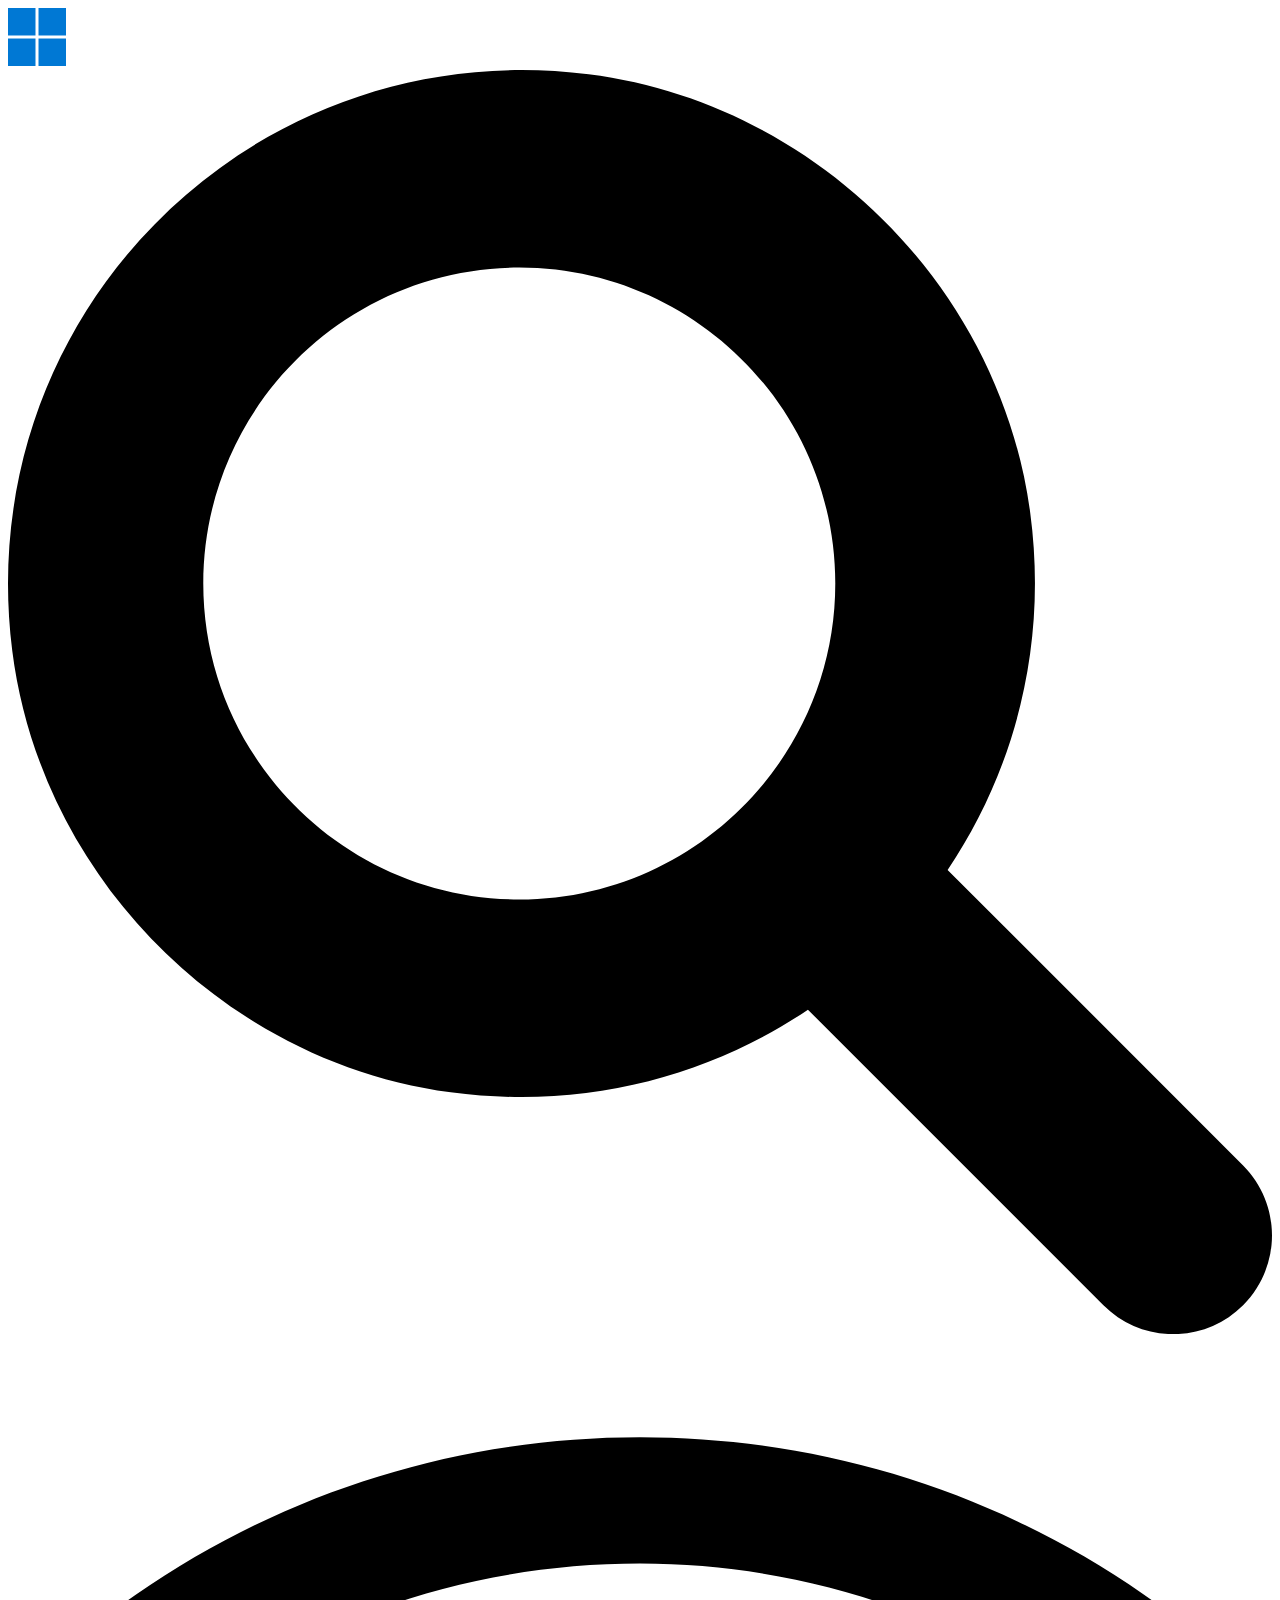
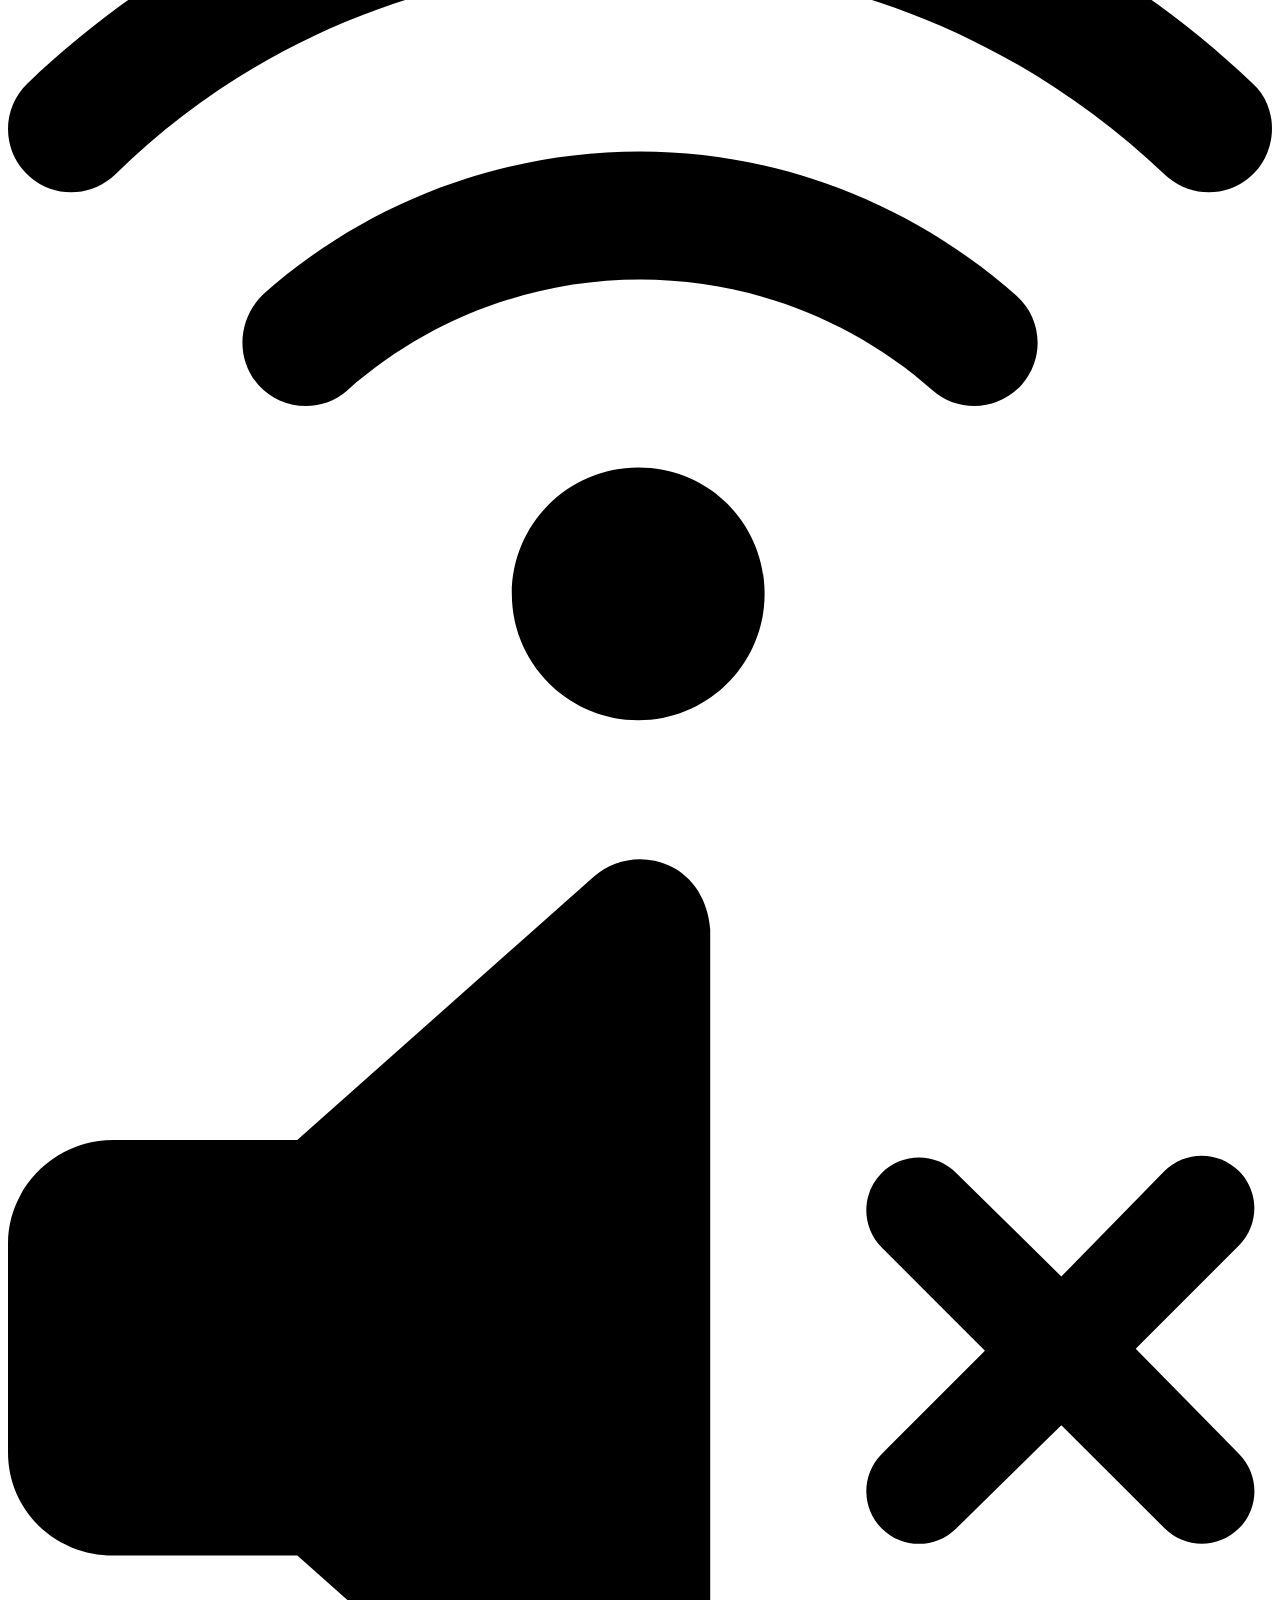
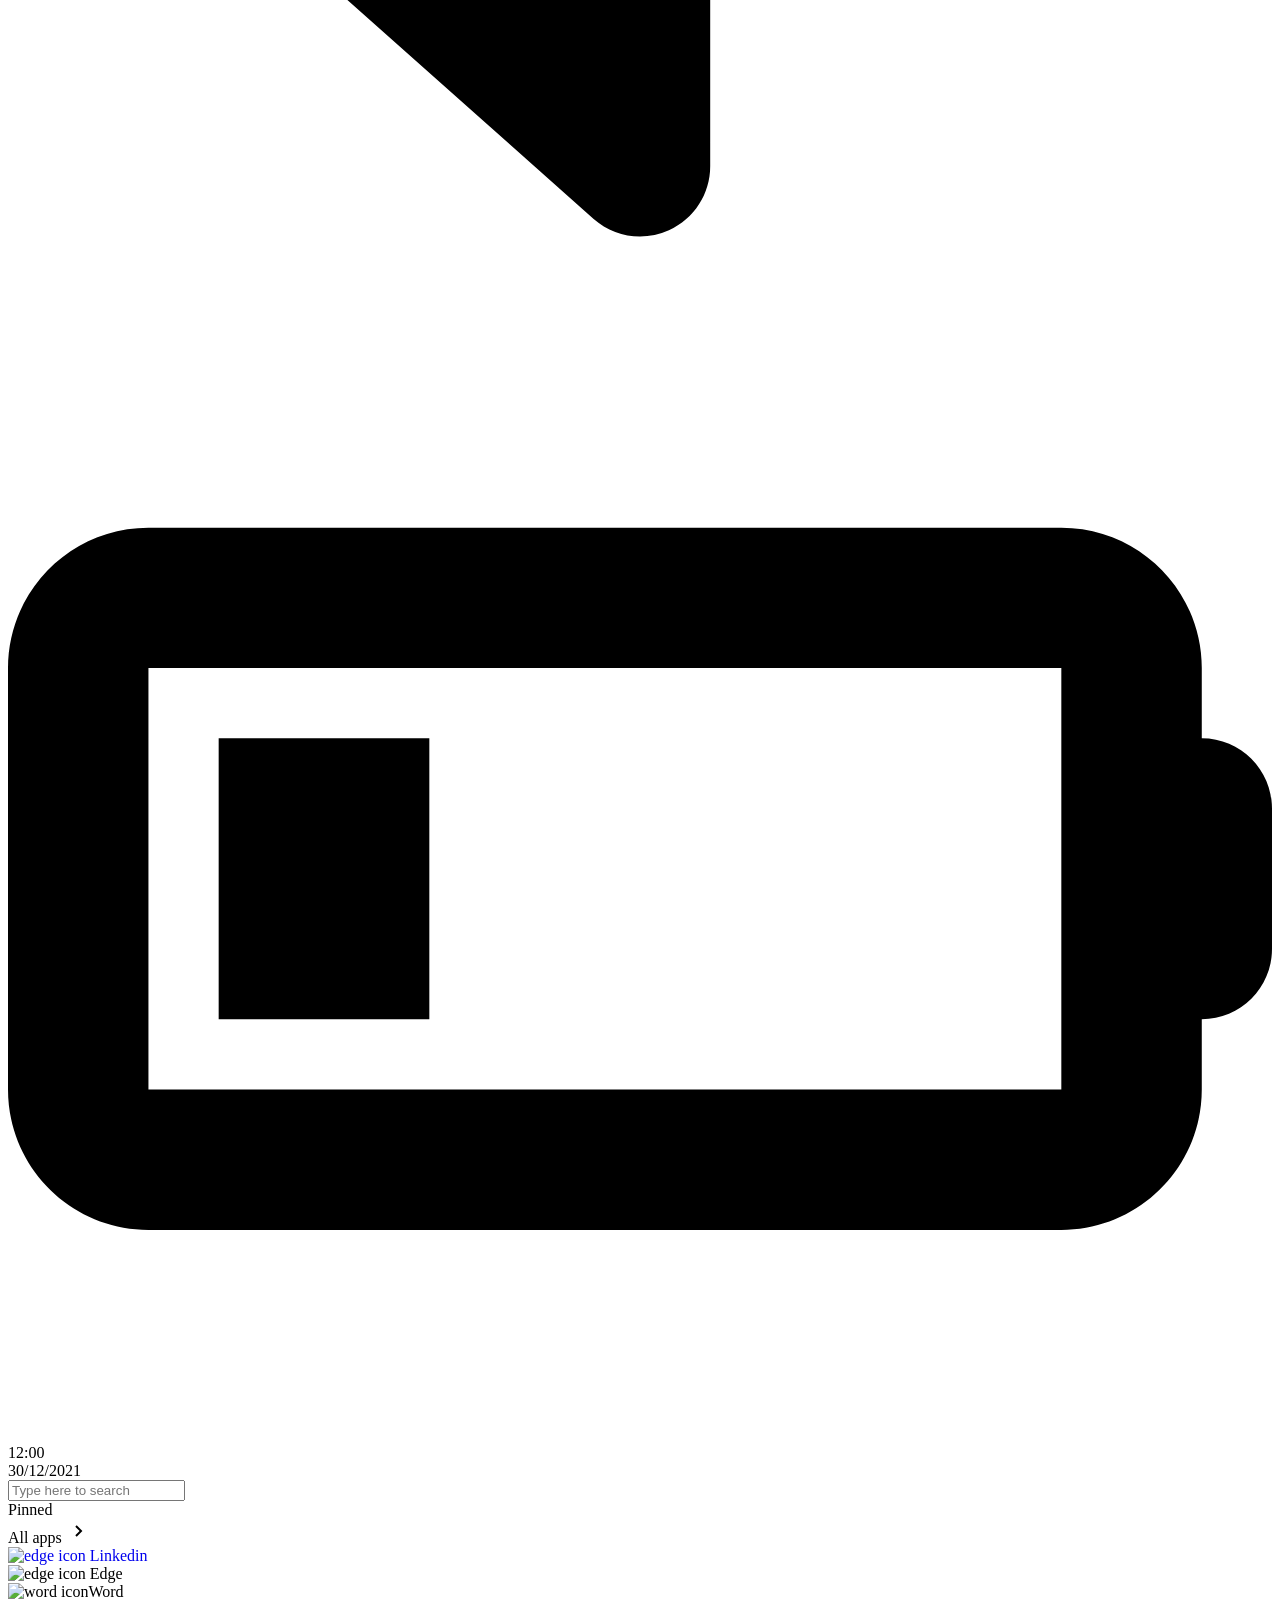
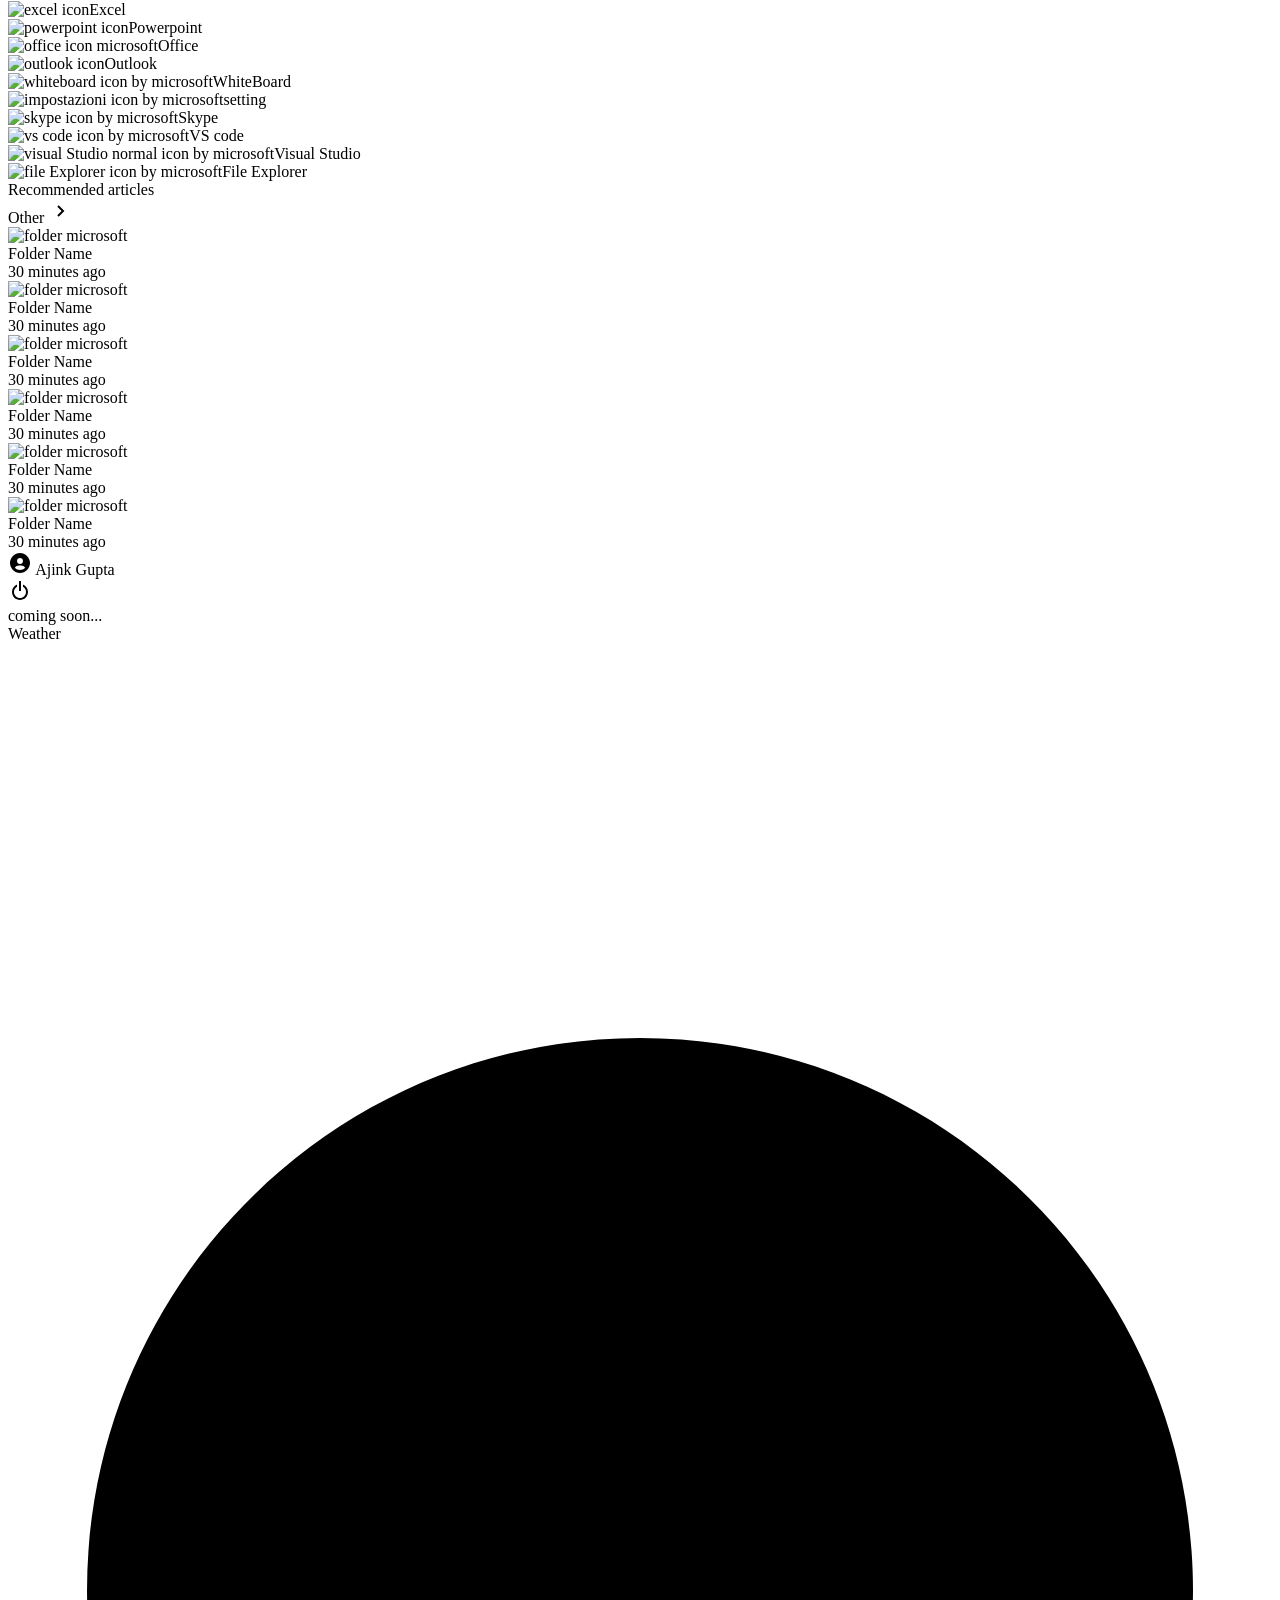
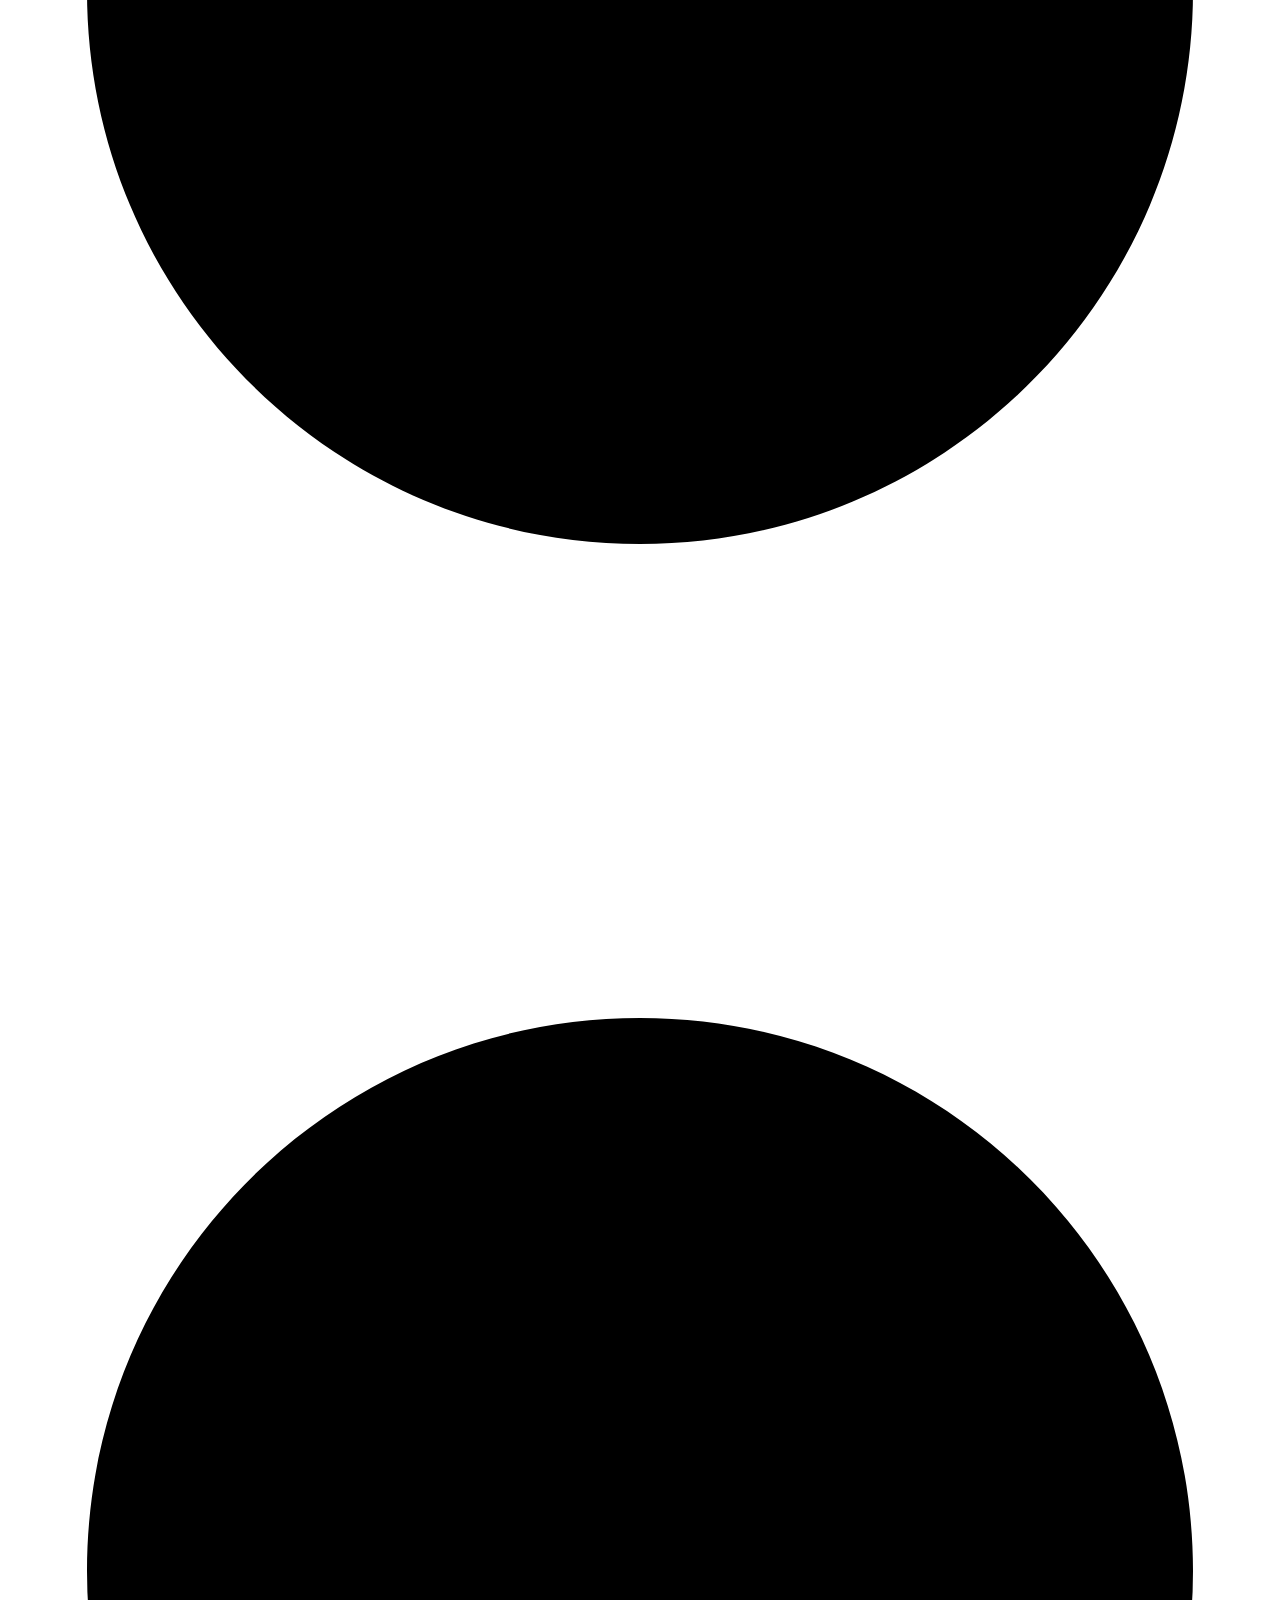
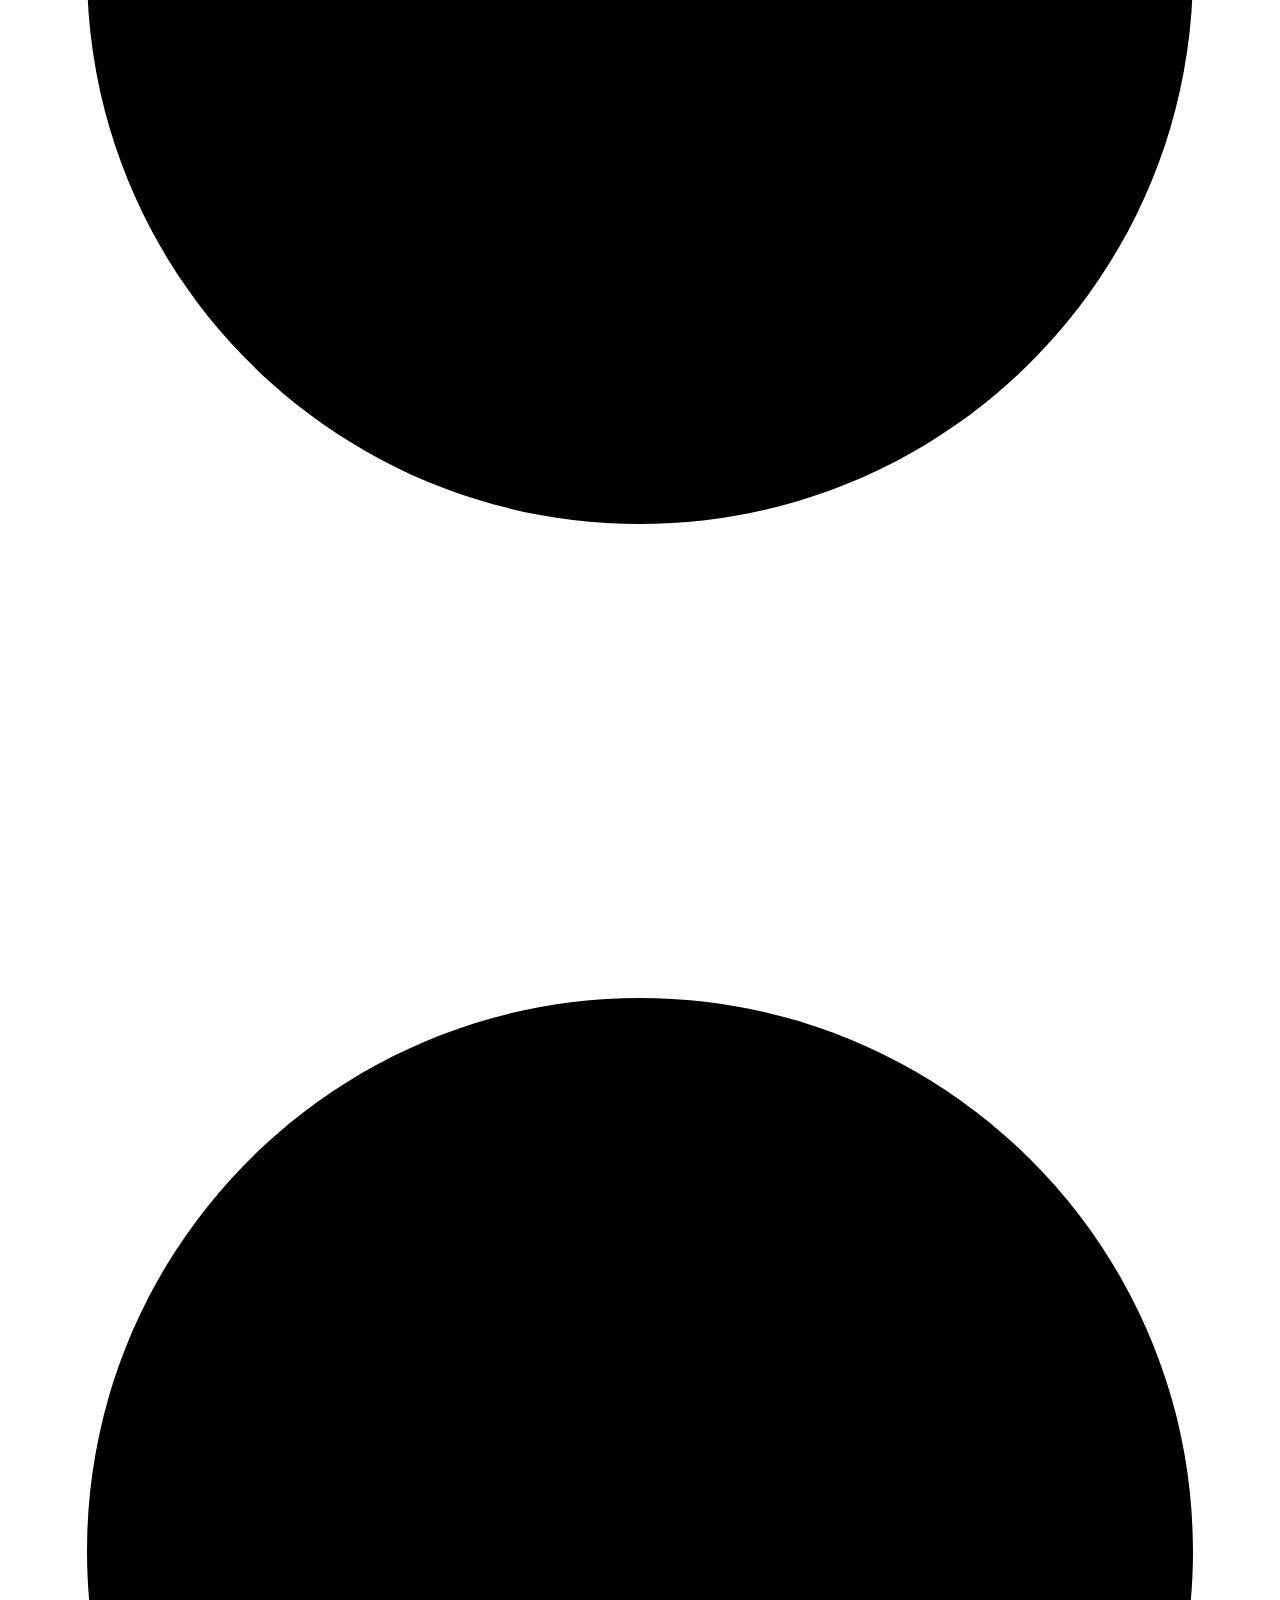
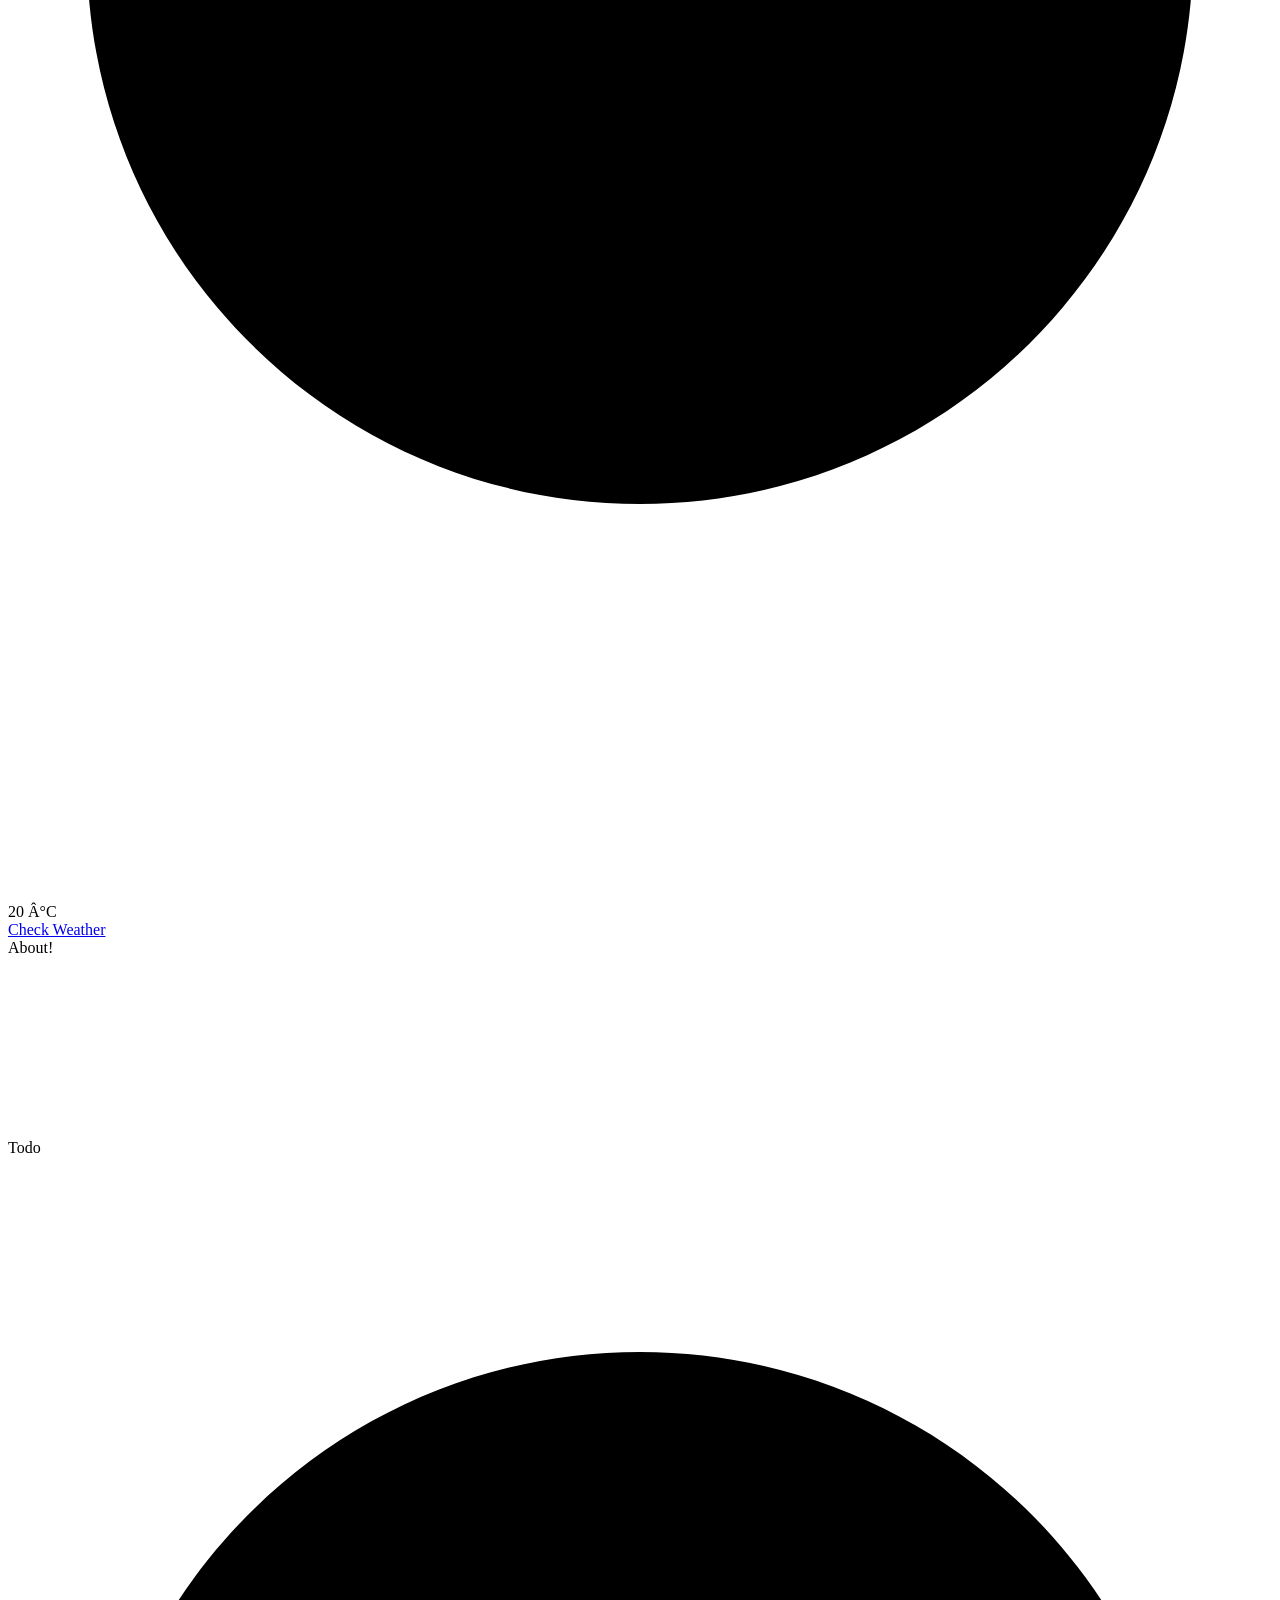
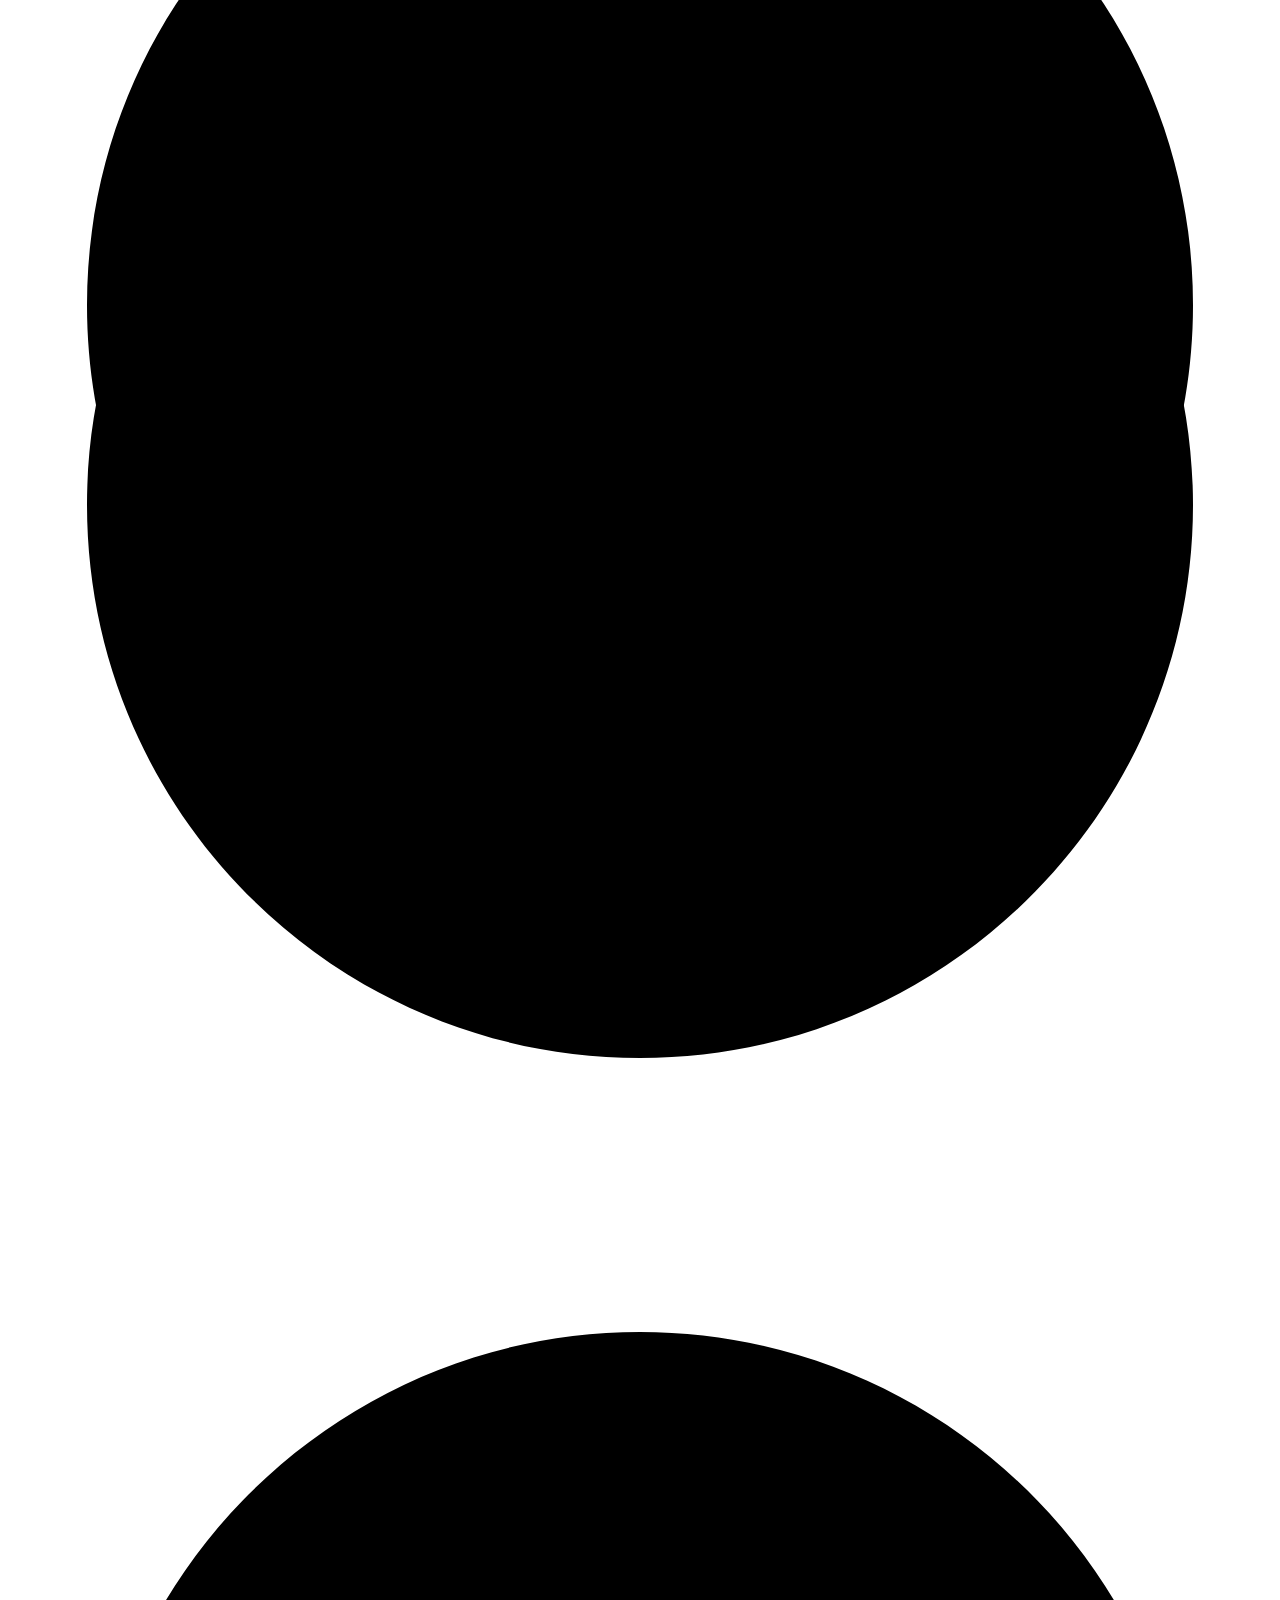
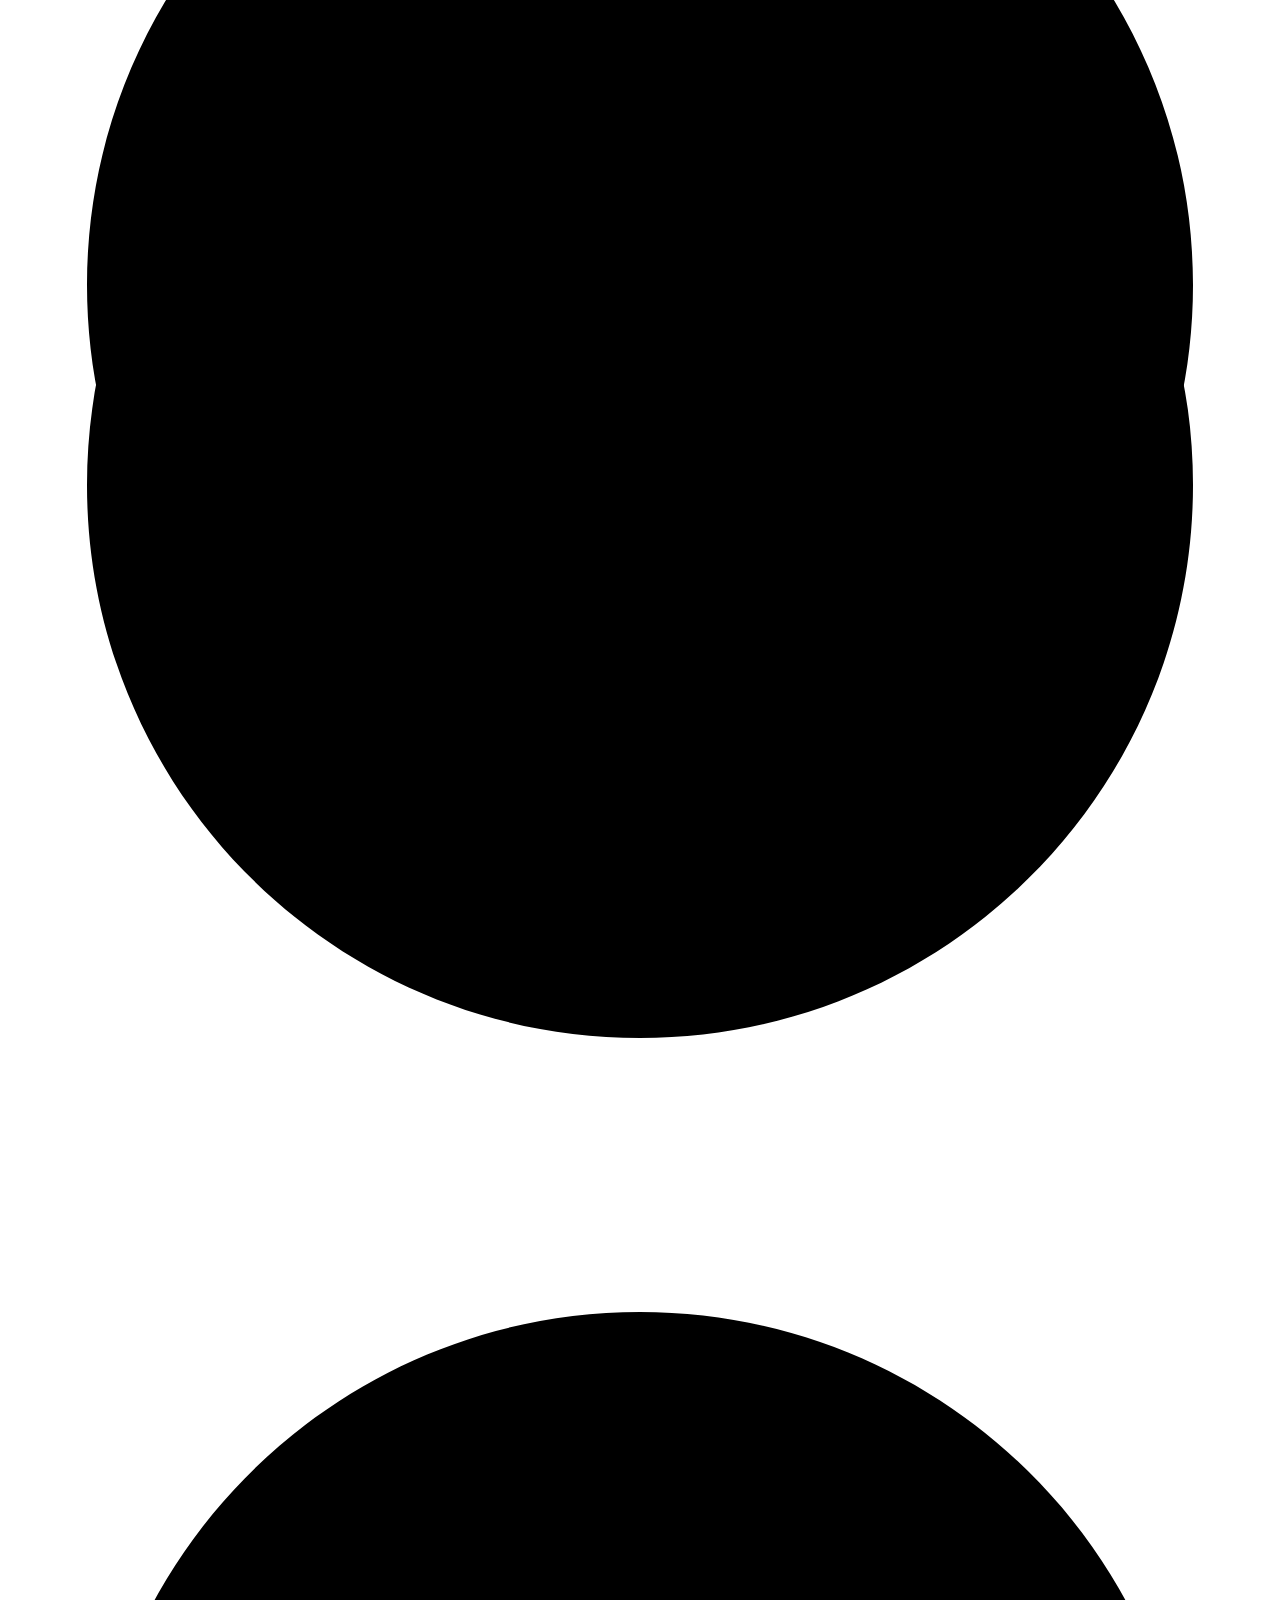
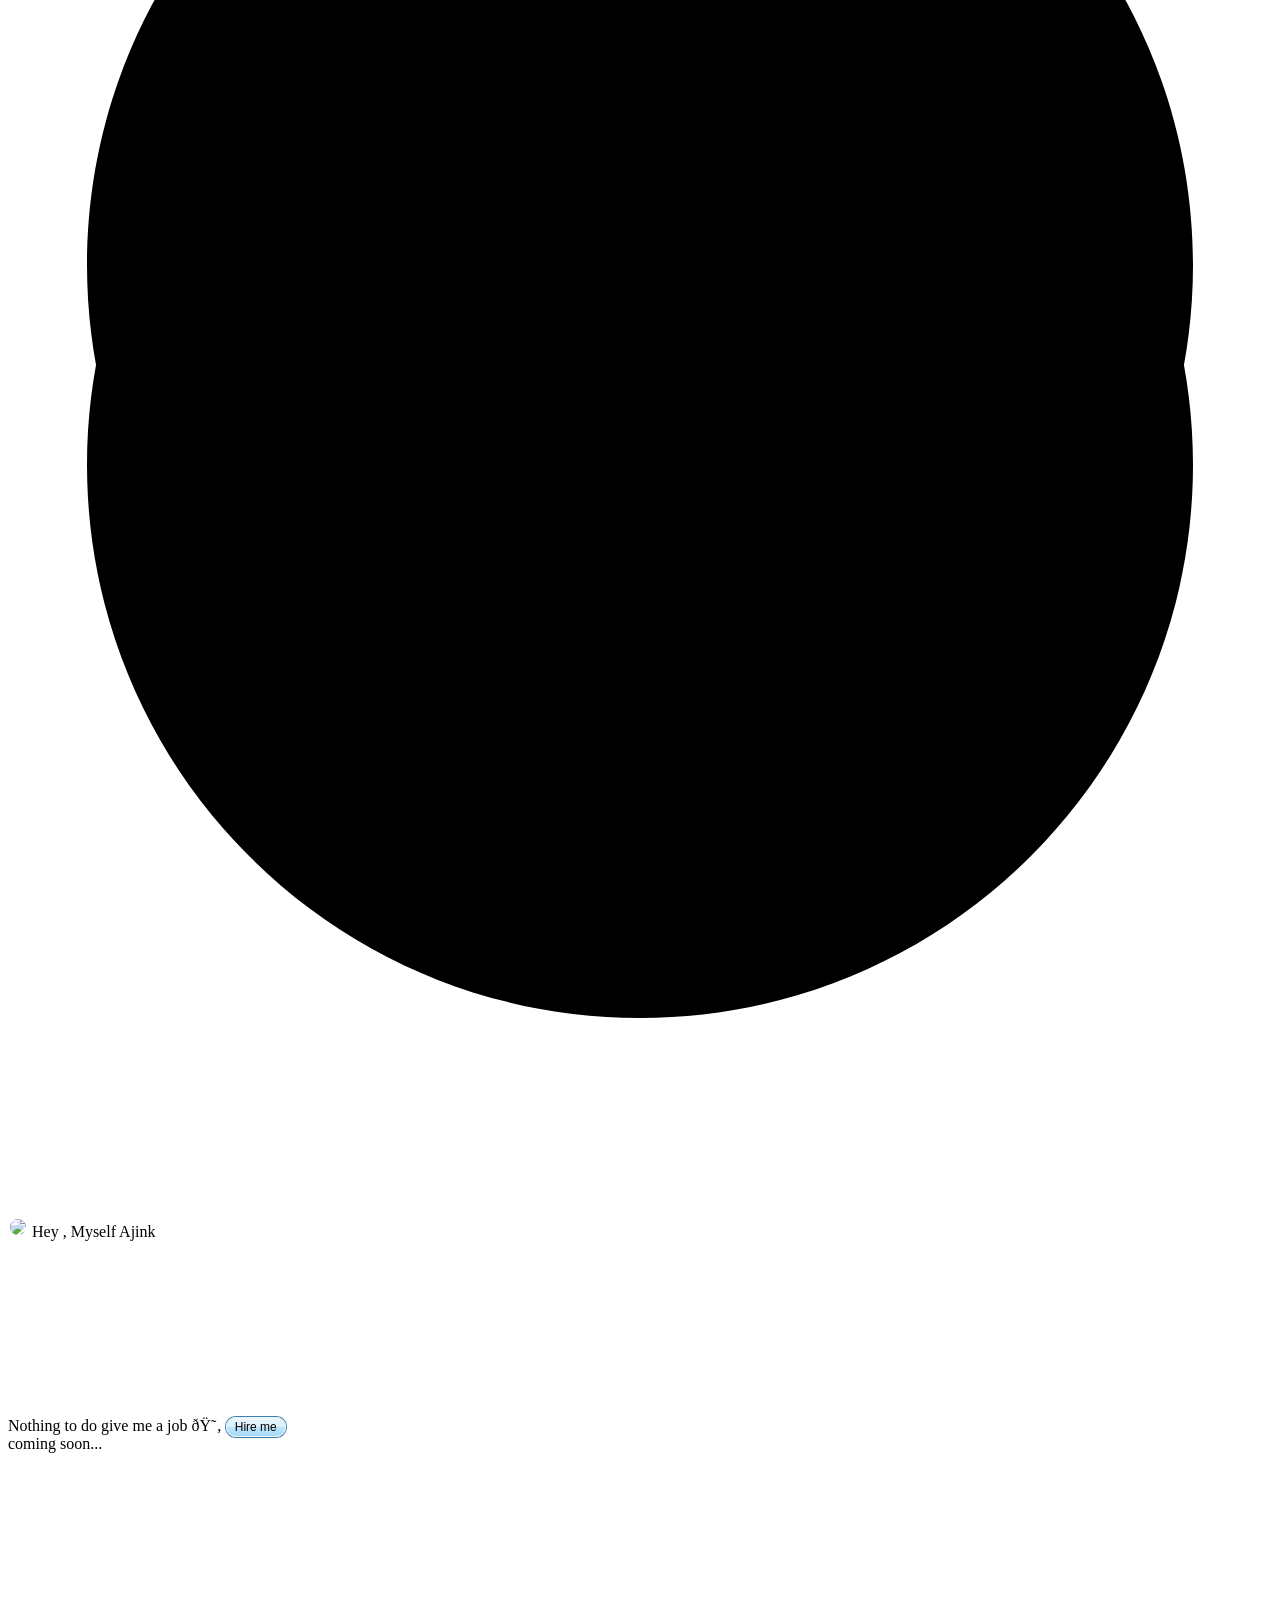
==== index.html @ 339813e3 "Create index.html" ====
<!DOCTYPE html>
<html lang="en">

<head>
    <meta charset="UTF-8">
    <meta http-equiv="X-UA-Compatible" content="IE=edge">
    <meta name="viewport" content="width=device-width, initial-scale=1.0">
    <meta name="og:title" content="Windows 11 Portfolio by Ajink Gupta" />
    <meta name="og:description" content="Windows 11 Portfolio by Ajink Gupta" />
    <meta name="og:image" content="https://avatars.githubusercontent.com/u/87947051?v=4" />
    <title>Windows 11 Portfolio by Ajink Gupta</title>
    <link rel="shortcut icon" href="https://avatars.githubusercontent.com/u/76146259?v=4" />
    <link rel="stylesheet" href="./style.css">
    <link rel="preconnect" href="https://fonts.googleapis.com">
    <link rel="preconnect" href="https://fonts.gstatic.com" crossorigin>
    <link href="https://fonts.googleapis.com/css2?family=Poppins:wght@300;400;500;600&display=swap" rel="stylesheet">
    <script type="text/javascript" src="./script.js" defer></script>
</head>

<body>
    <!-- bottom navigation bar -->
    <nav>
        <div id="nav-container">
            <div id="first-container">
                <!-- windows 11 logo -->
                <div id="windows-div" title="start">
                    <svg id="windows-logo" xmlns="http://www.w3.org/2000/svg" xmlns:cc="http://creativecommons.org/ns#" xmlns:dc="http://purl.org/dc/elements/1.1/" xmlns:rdf="http://www.w3.org/1999/02/22-rdf-syntax-ns#" width="58" height="58" version="1.1" viewBox="0 0 48.745 48.747"><g fill="#0078d4"><rect x="2.2848e-15" y="-.00011033" width="23.105" height="23.105"/><rect x="25.64" y="-.00011033" width="23.105" height="23.105"/><rect x="2.2848e-15" y="25.642" width="23.105" height="23.105"/><rect x="25.64" y="25.642" width="23.105" height="23.105"/></g></svg>
                </div>
                
                
                
                
                <!-- search icon -->
                <div id="search-div" title="Search"><svg aria-hidden="true" focusable="false" data-prefix="fas" data-icon="magnifying-glass" class="svg-inline--fa fa-magnifying-glass" role="img" xmlns="http://www.w3.org/2000/svg" viewBox="0 0 512 512"><path fill="currentColor" d="M500.3 443.7l-119.7-119.7c27.22-40.41 40.65-90.9 33.46-144.7C401.8 87.79 326.8 13.32 235.2 1.723C99.01-15.51-15.51 99.01 1.724 235.2c11.6 91.64 86.08 166.7 177.6 178.9c53.8 7.189 104.3-6.236 144.7-33.46l119.7 119.7c15.62 15.62 40.95 15.62 56.57 0C515.9 484.7 515.9 459.3 500.3 443.7zM79.1 208c0-70.58 57.42-128 128-128s128 57.42 128 128c0 70.58-57.42 128-128 128S79.1 278.6 79.1 208z"></path></svg></div>
                <!-- windows 11 widget -->
                <div id="widget-div" title="widget"><img src="./images/w11-widget-icon.png" alt=""></div>
                
             <div id="github-div" title="Projects"><img  src="./images/github-icon.png" alt=""></div>
           
                
                
            </div>
            
            
            
            
            
            
            
            
            
            <div id="second-container">
                <div id="sistema-info">
                    <!-- wifi -->
                    <div title="Local-WiFi"><svg aria-hidden="true" focusable="false" data-prefix="fas" data-icon="wifi" class="svg-inline--fa fa-wifi" role="img" xmlns="http://www.w3.org/2000/svg" viewBox="0 0 640 512"><path fill="currentColor" d="M319.1 351.1c-35.35 0-64 28.66-64 64.01s28.66 64.01 64 64.01c35.34 0 64-28.66 64-64.01S355.3 351.1 319.1 351.1zM320 191.1c-70.25 0-137.9 25.6-190.5 72.03C116.3 275.7 115 295.9 126.7 309.2C138.5 322.4 158.7 323.7 171.9 312C212.8 275.9 265.4 256 320 256s107.3 19.88 148.1 56C474.2 317.4 481.8 320 489.3 320c8.844 0 17.66-3.656 24-10.81C525 295.9 523.8 275.7 510.5 264C457.9 217.6 390.3 191.1 320 191.1zM630.2 156.7C546.3 76.28 436.2 32 320 32S93.69 76.28 9.844 156.7c-12.75 12.25-13.16 32.5-.9375 45.25c12.22 12.78 32.47 13.12 45.25 .9375C125.1 133.1 220.4 96 320 96s193.1 37.97 265.8 106.9C592.1 208.8 600 211.8 608 211.8c8.406 0 16.81-3.281 23.09-9.844C643.3 189.2 642.9 168.1 630.2 156.7z"></path></svg></div>
                    <!-- Volume -->
                    <div title="Audio Off"><svg aria-hidden="true" focusable="false" data-prefix="fas" data-icon="volume-xmark" class="svg-inline--fa fa-volume-xmark" role="img" xmlns="http://www.w3.org/2000/svg" viewBox="0 0 576 512"><path fill="currentColor" d="M301.2 34.85c-11.5-5.188-25.02-3.122-34.44 5.253L131.8 160H48c-26.51 0-48 21.49-48 47.1v95.1c0 26.51 21.49 47.1 48 47.1h83.84l134.9 119.9c5.984 5.312 13.58 8.094 21.26 8.094c4.438 0 8.972-.9375 13.17-2.844c11.5-5.156 18.82-16.56 18.82-29.16V64C319.1 51.41 312.7 40 301.2 34.85zM513.9 255.1l47.03-47.03c9.375-9.375 9.375-24.56 0-33.94s-24.56-9.375-33.94 0L480 222.1L432.1 175c-9.375-9.375-24.56-9.375-33.94 0s-9.375 24.56 0 33.94l47.03 47.03l-47.03 47.03c-9.375 9.375-9.375 24.56 0 33.94c9.373 9.373 24.56 9.381 33.94 0L480 289.9l47.03 47.03c9.373 9.373 24.56 9.381 33.94 0c9.375-9.375 9.375-24.56 0-33.94L513.9 255.1z"></path></svg></div>
                    <!-- battery -->
                    <div title="battery"><svg aria-hidden="true" focusable="false" data-prefix="fas" data-icon="battery-quarter" class="svg-inline--fa fa-battery-quarter" role="img" xmlns="http://www.w3.org/2000/svg" viewBox="0 0 576 512"><path fill="currentColor" d="M192 192H96v128h96V192zM544 192V160c0-35.35-28.65-64-64-64H64C28.65 96 0 124.7 0 160v192c0 35.35 28.65 64 64 64h416c35.35 0 64-28.65 64-64v-32c17.67 0 32-14.33 32-32V224C576 206.3 561.7 192 544 192zM480 352H64V160h416V352z"></path></svg></div>
                </div>
                <div id="sistema-data">
                    <div id="orario-data">12:00</div>
                    <div id="calendario-data" title="date Calendar">30/12/2021</div>
                </div>
            </div>
        </div>
    </nav>
    <!-- start section, which opens with the windows button via javascript-->
    <section id="w11-start-section" class="">
        <div class="input-div-start"><input type="text" id="cerca-input-start" placeholder="Type here to search"></div>
        <div class="padding-start">
            <div id="apps-container">
                <div class="app-container-header">
                    <span>Pinned</span>
                    <div>
                        <span>All apps</span>
                        <svg xmlns="http://www.w3.org/2000/svg" width="24" height="24" viewBox="0 0 24 24" style="fill: rgba(0, 0, 0, 1);"><path d="M10.707 17.707 16.414 12l-5.707-5.707-1.414 1.414L13.586 12l-4.293 4.293z"></path></svg>
                    </div>
                </div>
                <div id="second-app-container">
                    <!-- 1 HORIZONTAL LINE -->
                    <a style="text-decoration:none;" href="https://www.linkedin.com/in/ajinkgupta/"> <div class="app-icon"><img src="./images/linkedin-icon.png" alt="edge icon">
                        <span>Linkedin</span>
                    </div></a>
                    
                    <div class="app-icon"><img src="./images/edge-icon.png" alt="edge icon">
                        <span>Edge</span>
                    </div>
                    <div class="app-icon"><img src="./images/word-icon.png" alt="word icon"><span>Word</span></div>
                    <div class="app-icon"><img src="./images/excel-icon.png" alt="excel icon"><span>Excel</span></div>
                    <div class="app-icon"><img src="./images/powerpoint-icon.png" alt="powerpoint icon"><span>Powerpoint</span></div>
                    <div class="app-icon"><img src="./images/ms-office.ico" alt="office icon microsoft"><span>Office</span></div>
                    <div class="app-icon"><img src="./images/outlook-icon.png" alt="outlook icon"><span>Outlook</span></div>
                    <!-- 2 LINEA ORRIZONTALE -->
                
                    <!-- 3 LINEA ORRIZONTALE -->
                    <div class="app-icon"><img src="./images/Whiteboard.ico" alt="whiteboard icon by microsoft"><span>WhiteBoard</span></div>
                    <div class="app-icon"><img src="./images/ms-impostazioni-icon.ico" alt="impostazioni icon by microsoft"><span>setting</span></div>
                    <div class="app-icon"><img src="./images/ms-skype.ico" alt="skype icon by microsoft"><span>Skype</span></div>
                    <div class="app-icon"><img src="./images/vs-code.ico" alt="vs code icon by microsoft"><span>VS code</span></div>
                    <div class="app-icon"><img src="./images/vs-normal.ico" alt="visual Studio normal icon by microsoft"><span>Visual Studio</span></div>
                    <div class="app-icon"><img src="./images/ms-file-explorer.ico" alt="file Explorer icon by microsoft"><span>File Explorer</span></div>
                </div>
            </div>
           <!-- the part where the FOLDERS are -->
            <div id="article-div">
                <div class="app-container-header">
                    <span>Recommended articles</span>
                    <div>
                        <span>Other</span>
                        <svg xmlns="http://www.w3.org/2000/svg" width="24" height="24" viewBox="0 0 24 24" style="fill: rgba(0, 0, 0, 1);"><path d="M10.707 17.707 16.414 12l-5.707-5.707-1.414 1.414L13.586 12l-4.293 4.293z"></path></svg>
                    </div>
                </div>
                <div id="article-container">
                    <!-- 1 HORIZONTAL LINE -->
                    <div>
                        <div><img src="./images/Photos-folder.ico" alt="folder microsoft"></div>
                        <div>
                            <div>Folder Name</div>
                            <div>30 minutes ago</div>
                        </div>
                    </div>
                    <div>
                        <div><img src="./images/Photos-folder.ico" alt="folder microsoft"></div>
                        <div>
                             <div>Folder Name</div>
                            <div>30 minutes ago</div>
                        </div>
                    </div>
                    <!-- 2 LINEA ORIZZONTALE -->
                    <div>
                        <div><img src="./images/Photos-folder.ico" alt="folder microsoft"></div>
                        <div>
                           <div>Folder Name</div>
                            <div>30 minutes ago</div>
                        </div>
                    </div>
                    <div>
                        <div><img src="./images/Photos-folder.ico" alt="folder microsoft"></div>
                        <div>
                          <div>Folder Name</div>
                            <div>30 minutes ago</div>
                        </div>
                    </div>
                    <!-- 3 LINEA ORIZZONTALE -->
                    <div>
                        <div><img src="./images/Photos-folder.ico" alt="folder microsoft"></div>
                        <div>
                         <div>Folder Name</div>
                            <div>30 minutes ago</div>
                        </div>
                    </div>
                    <div>
                        <div><img src="./images/Photos-folder.ico" alt="folder microsoft"></div>
                        <div>
                            <div>Folder Name</div>
                            <div>30 minutes ago</div>
                        </div>
                    </div>
                </div>
            </div>
        </div>
 <!--  the lower part of the START section (switch off button and username) -->
        <div id="footer-start-section">
            <div class="nome-utente-start-section">
                <!-- USER icon -->
                <svg xmlns="http://www.w3.org/2000/svg" width="24" height="24" viewBox="0 0 24 24" style="fill: rgba(0, 0, 0, 1);"><path d="M12 2C6.579 2 2 6.579 2 12s4.579 10 10 10 10-4.579 10-10S17.421 2 12 2zm0 5c1.727 0 3 1.272 3 3s-1.273 3-3 3c-1.726 0-3-1.272-3-3s1.274-3 3-3zm-5.106 9.772c.897-1.32 2.393-2.2 4.106-2.2h2c1.714 0 3.209.88 4.106 2.2C15.828 18.14 14.015 19 12 19s-3.828-.86-5.106-2.228z"></path></svg>
                <span>Ajink Gupta</span>
            </div>
            <div class="spegni-pc-start-section">
                <!-- POWER OFF icon -->
                <svg xmlns="http://www.w3.org/2000/svg" width="24" height="24" viewBox="0 0 24 24" style="fill: rgba(0, 0, 0, 1);"><path d="M12 21c4.411 0 8-3.589 8-8 0-3.35-2.072-6.221-5-7.411v2.223A6 6 0 0 1 18 13c0 3.309-2.691 6-6 6s-6-2.691-6-6a5.999 5.999 0 0 1 3-5.188V5.589C6.072 6.779 4 9.65 4 13c0 4.411 3.589 8 8 8z"></path><path d="M11 2h2v10h-2z"></path></svg>
            </div>
        </div>
        <!-- content search -->
        <div id="search-content" class="">
            <div class="coming-soon-tab">coming soon...</div>
            
            
        </div>
        
        
        
        
        
        
        
    </section>
    
    <section id="github" class="github">
        <script>
// Get the modal
var github = document.getElementById("github");

// Get the button that opens the modal
var btn = document.getElementById("github-div");

var span = document.getElementsByClassName("github-div")[0];

// When the user clicks the button, open the modal 
btn.onclick = function() {
 github.style.display = "block";
}

// When the user clicks on <span> (x), close the modal

// When the user clicks anywhere outside of the modal, close it
window.onclick = function(event) {
  if (event.target == github) {
   github.style.display = "none";
  }
}
</script> 

        <style>
            .github {
  display: none; /* Hidden by default */
  position: fixed; /* Stay in place */
  z-index: 1; /* Sit on top */
  left: 0;
  top: 0;
  width: 100%; /* Full width */
  height:100%; /* Full height */
  overflow: auto; /* Enable scroll if needed */
 -webkit-animation-name: fadeIn; /* Fade in the background */
  -webkit-animation-duration: 0.4s;
  animation-name: fadeIn;
  animation-duration: 0.4s
}</style>
      <div class="myprojects">
          
          
      </div>
        
    </section>
    
    
    
    
    
    
    
    <section id="widget-section" class="">
        <div style="grid-area: meteo;" id="meteo-widget">
            <div class="widget-header-card">
                <span>Weather</span>
                <svg aria-hidden="true" focusable="false" data-prefix="fas" data-icon="ellipsis-vertical" class="svg-inline--fa fa-ellipsis-vertical" role="img" xmlns="http://www.w3.org/2000/svg" viewBox="0 0 128 512"><path fill="currentColor" d="M64 360C94.93 360 120 385.1 120 416C120 446.9 94.93 472 64 472C33.07 472 8 446.9 8 416C8 385.1 33.07 360 64 360zM64 200C94.93 200 120 225.1 120 256C120 286.9 94.93 312 64 312C33.07 312 8 286.9 8 256C8 225.1 33.07 200 64 200zM64 152C33.07 152 8 126.9 8 96C8 65.07 33.07 40 64 40C94.93 40 120 65.07 120 96C120 126.9 94.93 152 64 152z"></path></svg>
            </div>
            <div class="content-widget">
                
                <div class="sole-meteo"></div>
                <div class="temperatura-container">
                    
                    
                
                    <span>20</span>
                    <span>Â°C</span>
                </div>
            </div>
            <a class="btn-meteo-widget" href="https://weather.com/" target="_blank">Check Weather</a>
        </div>
        <div  style="grid-area: calendario;height:200px;">
            <div class="widget-header-card">
                <span>About!</span>
                <svg aria-hidden="true" focusable="false" data-prefix="fas" data-icon="ellipsis-vertical" class="svg-inline--fa fa-ellipsis-vertical" role="img" xmlns="http://www.w3.org/2000/svg" viewBox="0 0 128 512"><path fill="currentColor" d="M64 360C94.93 360 120 385.1 120 416C120 446.9 94.93 472 64 472C33.07 472 8 446.9 8 416C8 385.1 33.07 360 64 360zM64 200C94.93 200 120 225.1 120 256C120 286.9 94.93 312 64 312C33.07 312 8 286.9 8 256C8 225.1 33.07 200 64 200zM64 152C33.07 152 8 126.9 8 96C8 65.07 33.07 40 64 40C94.93 40 120 65.07 120 96C120 126.9 94.93 152 64 152z"></path></svg>
            </div>
            <div class="coming-soon-widget"><img style="max-width:100px;border-radius:100px;border:2px solid white;" src="https://avatars.githubusercontent.com/u/76146259?v=4"/> Hey , Myself Ajink </div>
        
        </div>
       
        <div style="grid-area: todo;">
            <div class="widget-header-card">
                <span>Todo</span>
                <svg aria-hidden="true" focusable="false" data-prefix="fas" data-icon="ellipsis-vertical" class="svg-inline--fa fa-ellipsis-vertical" role="img" xmlns="http://www.w3.org/2000/svg" viewBox="0 0 128 512"><path fill="currentColor" d="M64 360C94.93 360 120 385.1 120 416C120 446.9 94.93 472 64 472C33.07 472 8 446.9 8 416C8 385.1 33.07 360 64 360zM64 200C94.93 200 120 225.1 120 256C120 286.9 94.93 312 64 312C33.07 312 8 286.9 8 256C8 225.1 33.07 200 64 200zM64 152C33.07 152 8 126.9 8 96C8 65.07 33.07 40 64 40C94.93 40 120 65.07 120 96C120 126.9 94.93 152 64 152z"></path></svg>
            </div>
            <div class="coming-soon-widget">Nothing to do give me a job ðŸ˜‚
            <a class="hireme" href="#">Hire me</a>






<style>

a.hireme {
    height: 18px;
    padding: 2px 8px;
    border: 1px solid #F3F3F3;
    border-radius:10px;
   
    -moz-box-shadow: 0 0 0 1px #3C7FB1;
    -webkit-box-shadow: 0 0 0 1px #3C7FB1;
    box-shadow: 0 0 0 1px #3C7FB1;
    background: -moz-linear-gradient(top, #EAF6FD 0%, #D9F0FC 50%, #BEE6FD 51%, #A7D9F5 100%);
    background: -webkit-gradient(linear, left top, left bottom, color-stop(0,#EAF6FD), color-stop(0.5,#D9F0FC),color-stop(0.51,#BEE6FD),color-stop(1,#A7D9F5));
    background: linear-gradient(top, #EAF6FD 0%, #D9F0FC 50%, #BEE6FD 51%, #A7D9F5 100%);
    font: normal 12px sans-serif;
    color: black;
    text-decoration: none;
}
a.hireme:hover {
    border: 1px solid #ECF7FD;
    -moz-box-shadow: 0 0 0 1px #3C7FB1;
    -webkit-box-shadow: 0 0 0 1px #3C7FB1;
    box-shadow: 0 0 0 1px #3C7FB1;
    background: -moz-linear-gradient(top, #EAF6FD 0%, #D9F0FC 50%, #BEE6FD 51%, #A7D9F5 100%);
    background: -webkit-gradient(linear, left top, left bottom, color-stop(0,#EAF6FD), color-stop(0.5,#D9F0FC),color-stop(0.51,#BEE6FD),color-stop(1,#A7D9F5));
    background: linear-gradient(top, #EAF6FD 0%, #D9F0FC 50%, #BEE6FD 51%, #A7D9F5 100%);
}
a.hireme:active {
    padding: 2px 7px 3px 9px;
    border: 1px solid #73A7C4;
    border-bottom: 0;
    -moz-box-shadow: 0 0 0 1px #2C628B;
    -webkit-box-shadow: 0 0 0 1px #2C628B;
    box-shadow: 0 0 0 1px #2C628B;
    background: -moz-linear-gradient(top, #E5F4FC 0%, #C4E5F6 50%, #98D1EF 51%, #68B3DB 100%);
    background: -webkit-gradient(linear, left top, left bottom, color-stop(0,#E5F4FC), color-stop(0.5,#C4E5F6),color-stop(0.51,#98D1EF),color-stop(1,#68B3DB));
}
</style>
            </div>
        </div>
    </section>
    <section id="notification-section">
        <div>coming soon...</div>
    </section>
    <div class="extra">
        <!-- VIDEO animation -->
        <video autoplay muted id="myVideo">
            <source src="./images/intro.mp4" type="video/mp4">
        </video>
    
    
    
        <section id="spegni-section" class="">
            <div>
                <div style="--i: 1;"></div>
                <div style="--i: 2;"></div>
                <div style="--i: 3;"></div>
                <div style="--i: 4;"></div>
                <div style="--i: 5;"></div>
            </div>
        </section>
        <div class="windows-tab">
            <div class="tab-content">
                <div class="topnavbar-tab">
                    <div class="nome-tab">coming soon...</div>
                    <div class="top-left-menu-tab">
                        <!-- meno -->
                        <div>
                            <svg id="min-icon" aria-hidden="true" focusable="false" data-prefix="fas" data-icon="minus" class="svg-inline--fa fa-minus" role="img" xmlns="http://www.w3.org/2000/svg" viewBox="0 0 448 512"><path fill="currentColor" d="M400 288h-352c-17.69 0-32-14.32-32-32.01s14.31-31.99 32-31.99h352c17.69 0 32 14.3 32 31.99S417.7 288 400 288z"></path></svg>
                        </div>
                        <!-- quadrato -->
                        <div>
                            <svg id="max-icon" aria-hidden="true" focusable="false" data-prefix="far" data-icon="square" class="svg-inline--fa fa-square" role="img" xmlns="http://www.w3.org/2000/svg" viewBox="0 0 448 512"><path fill="currentColor" d="M384 31.1H64c-35.35 0-64 28.65-64 63.1v320c0 35.35 28.65 64 64 64h320c35.35 0 64-28.65 64-64v-320C448 60.65 419.3 31.1 384 31.1zM400 416c0 8.822-7.178 16-16 16H64c-8.822 0-16-7.178-16-16V96c0-8.822 7.178-16 16-16h320c8.822 0 16 7.178 16 16V416z"></path></svg>
                        </div>
                        <!-- per -->
                        <div>
                            <svg id="close-icon" aria-hidden="true" focusable="false" data-prefix="fas" data-icon="xmark" class="svg-inline--fa fa-xmark" role="img" xmlns="http://www.w3.org/2000/svg" viewBox="0 0 320 512"><path fill="currentColor" d="M310.6 361.4c12.5 12.5 12.5 32.75 0 45.25C304.4 412.9 296.2 416 288 416s-16.38-3.125-22.62-9.375L160 301.3L54.63 406.6C48.38 412.9 40.19 416 32 416S15.63 412.9 9.375 406.6c-12.5-12.5-12.5-32.75 0-45.25l105.4-105.4L9.375 150.6c-12.5-12.5-12.5-32.75 0-45.25s32.75-12.5 45.25 0L160 210.8l105.4-105.4c12.5-12.5 32.75-12.5 45.25 0s12.5 32.75 0 45.25l-105.4 105.4L310.6 361.4z"></path></svg>
                        </div>
                    </div>
                </div>
                <div class="coming-soon-tab">
                    <span class="coming-soon-span">
                        coming soon...
                    </span>
                    <img id="tab-image" src="" alt="">
                </div>
            </div>
        </div>
    </div>

    <!-- SelectionDrag Div con Javascript -->
    <div id="div"></div>
</body>


</html>
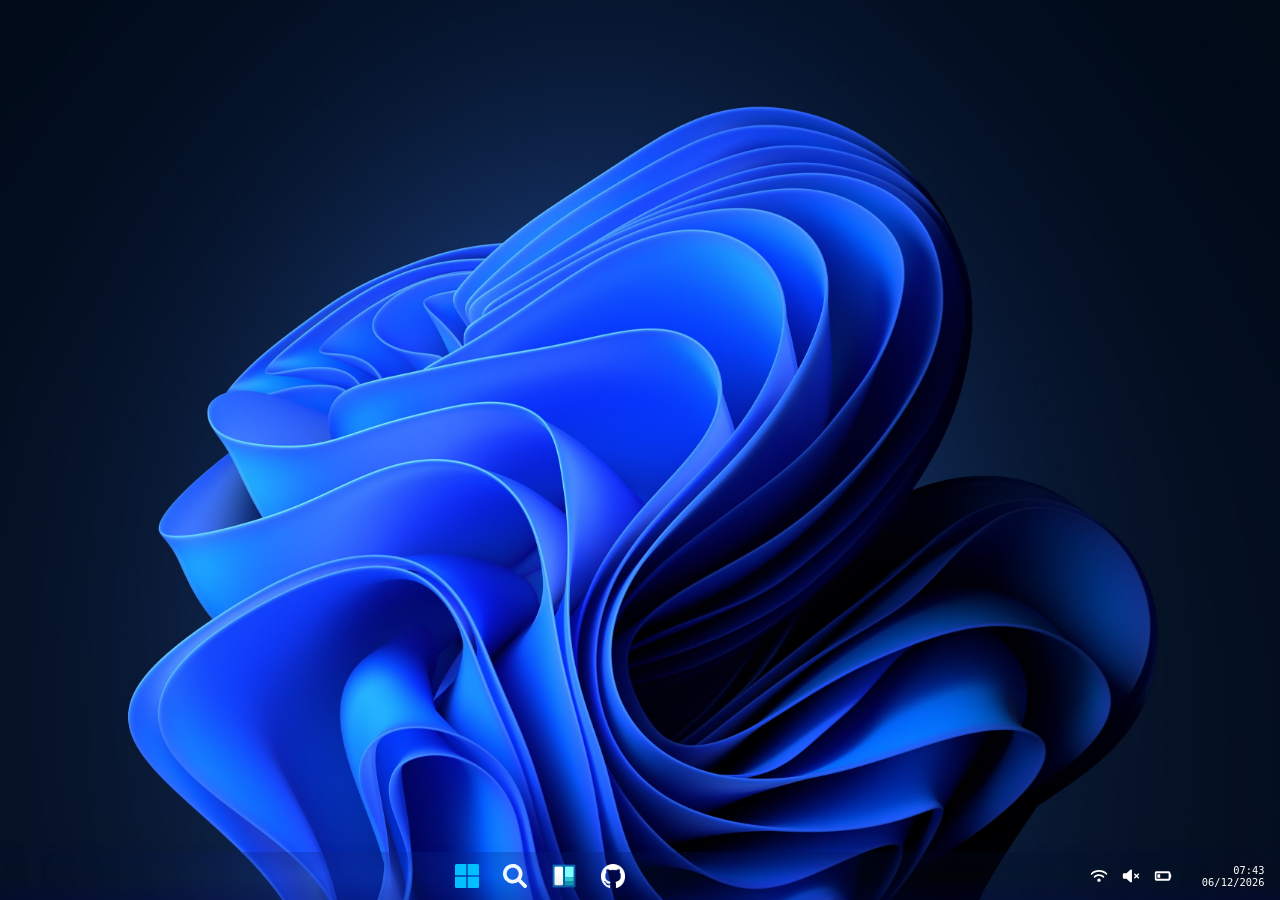
==== commit b5f761e0: "Update index.html" ====
--- a/index.html
+++ b/index.html
@@ -254,7 +254,7 @@
                     
                 
                     <span>20</span>
-                    <span>Â°C</span>
+                    <span>°C</span>
                 </div>
             </div>
             <a class="btn-meteo-widget" href="https://weather.com/" target="_blank">Check Weather</a>
@@ -273,7 +273,7 @@
                 <span>Todo</span>
                 <svg aria-hidden="true" focusable="false" data-prefix="fas" data-icon="ellipsis-vertical" class="svg-inline--fa fa-ellipsis-vertical" role="img" xmlns="http://www.w3.org/2000/svg" viewBox="0 0 128 512"><path fill="currentColor" d="M64 360C94.93 360 120 385.1 120 416C120 446.9 94.93 472 64 472C33.07 472 8 446.9 8 416C8 385.1 33.07 360 64 360zM64 200C94.93 200 120 225.1 120 256C120 286.9 94.93 312 64 312C33.07 312 8 286.9 8 256C8 225.1 33.07 200 64 200zM64 152C33.07 152 8 126.9 8 96C8 65.07 33.07 40 64 40C94.93 40 120 65.07 120 96C120 126.9 94.93 152 64 152z"></path></svg>
             </div>
-            <div class="coming-soon-widget">Nothing to do give me a job ðŸ˜‚
+            <div class="coming-soon-widget">Nothing to do give me a job 😄!
             <a class="hireme" href="#">Hire me</a>
 
 
--- a/style.css
+++ b/style.css
@@ -0,0 +1,865 @@
+* {
+    --nav-height: 3rem;
+    --max-height: 100vh;
+    --max-width: 100vw;
+    --img-nav-height: calc(var(--nav-height) - 1.5rem);
+    --w11-logo-gradient: linear-gradient(135deg, #6bd3ff, #0079d4);
+    --bg-color-search: #1e202c;
+    --border-color-search: #292b41;
+    --bottom-border-color-search: #9dcbe3;
+    --placeholder-color-search: #a2a5ae;
+    --glass-white-color: rgba(255, 255, 255, 0.1);
+    --footer-start-height: 4em;
+    --sun-gradient: linear-gradient(135deg, #ffef80, #ecaa00);
+    font-family: poppins, monospace;
+}
+
+body {
+    height: var(--max-height);
+    width: var(--max-width);
+    margin: 0;
+    padding: 0;
+    overflow: hidden;
+    background-image: url(./images/1dark.jpg);
+    background-repeat: no-repeat;
+    background-position: center;
+    background-attachment: fixed;
+    background-size: cover;
+    transition-duration: 0.5s;
+}
+
+body {
+    display: grid;
+    grid-template-columns: minmax(700px, 1fr) 1fr;
+}
+
+nav {
+    background: linear-gradient(rgba(0, 0, 85, 0.075), transparent, rgba(0, 0, 85, 0.192));
+    height: var(--nav-height);
+    width: var(--max-width);
+    position: fixed;
+    bottom: 0;
+    z-index: 1;
+    box-shadow: 0 0 1em rgba(0, 0, 255, 0.027);
+    backdrop-filter: blur(5em);
+}
+
+nav #nav-container {
+    display: flex;
+    align-items: center;
+    justify-content: space-between;
+    height: var(--nav-height);
+}
+
+#first-container,
+#second-container {
+    display: flex;
+    height: 100%;
+    width: auto;
+    gap: 0.5rem;
+    align-items: center;
+    justify-content: center;
+}
+
+#second-container {
+    gap: 0rem !important;
+}
+
+#first-container div svg,
+#first-container div img,
+#second-container div svg,
+#second-container div img {
+    aspect-ratio: 1;
+    height: var(--img-nav-height);
+    width: auto;
+    border-radius: 0.1em;
+}
+
+#first-container {
+    margin: auto;
+}
+
+#second-container #sistema-info div {
+    display: grid;
+    place-content: center;
+}
+
+#sistema-info {
+    height: 80%;
+    gap: 0.5em;
+    padding: 0 0.5em;
+    border-radius: 0.5em;
+    transition-duration: 0.5s;
+    color: white;
+    margin-right: 0.5em;
+    display: grid;
+    grid-auto-flow: column;
+}
+
+#sistema-data {
+    height: 80%;
+    padding: 0 1em !important;
+    color: white;
+    margin-right: 0.5em;
+    border-radius: 0.5em;
+    display: flex;
+    flex-direction: column;
+    font-size: 0.65em;
+    align-items: flex-end;
+    justify-content: center;
+}
+
+#sistema-info:hover,
+#sistema-data:hover {
+    background-color: rgba(255, 255, 255, 0.075);
+    transition-duration: 0.5s;
+}
+
+#sistema-info div {
+    margin: auto;
+}
+
+#first-container div {
+    aspect-ratio: 1;
+    border-radius: 0.1rem;
+    transition-duration: 0.2s;
+    height: 85%;
+    display: grid;
+    place-content: center;
+    border-top: 1px solid rgba(255, 255, 255, 0.0);
+}
+
+#second-container div svg {
+    aspect-ratio: 1;
+    display: grid;
+    place-content: center;
+    transform: scale(0.7);
+}
+
+#first-container div:hover {
+    background-color: var(--glass-white-color);
+    border-radius: 0.5rem;
+    transition-duration: 0.1s;
+    border-top: 1px solid rgba(255, 255, 255, 0.075);
+}
+
+#w11-logo {
+    border-radius: 0.2rem;
+    fill: white;
+}
+
+#first-container div:nth-child(2) svg {
+    color: #eff7ff;
+}
+
+#w11-start-section {
+    color: white;
+    align-self: center;
+    justify-self: center;
+}
+
+#windows-logo {
+    filter: brightness(1.6);
+}
+
+#w11-start-section {
+    display: grid;
+    backdrop-filter: blur(5em);
+    transition-duration: 0.5s;
+    width: 40em;
+    border-radius: 1em;
+    position: fixed;
+    bottom: calc(-150%);
+    overflow: hidden;
+    border: 2px solid var(--glass-white-color);
+    transition-timing-function: cubic-bezier(.4, .01, .15, 1.1);
+}
+
+.padding-start:not(#footer-start-section) {
+    padding: 0 2em 1em 2em;
+}
+
+#cerca-input-start {
+    background-color: var(--bg-color-search);
+    padding: 0 1em;
+    box-sizing: border-box;
+    color: white;
+    width: 100%;
+    height: 3em;
+    font-size: 1em;
+    border-radius: 0.5em;
+    border: 1px solid var(--border-color-search);
+    border-bottom: 2px solid var(--bottom-border-color-search);
+}
+
+#cerca-input-start::placeholder {
+    color: var(--placeholder-color-search);
+}
+
+.input-div-start {
+    padding: 2em 2em 0 2em;
+}
+
+.app-container-header {
+    font-size: 0.95em;
+    font-weight: bold;
+    display: grid;
+    grid-template-columns: 1fr auto;
+    padding: 1.5em 1em;
+    align-items: center;
+}
+
+.app-container-header span {
+    filter: drop-shadow(0 0 1em white);
+}
+
+.app-container-header div {
+    background-color: rgba(255, 255, 255, 0.1);
+    padding: 0.2em 0.2em 0.2em 0.5em;
+    border-radius: 0.5em;
+    border-top: 1px solid rgba(255, 255, 255, 0.15);
+    transition-duration: 0.2s;
+    font-weight: 300;
+    display: flex;
+    flex-direction: row;
+    align-items: center;
+}
+
+.app-container-header div:hover {
+    background-color: rgba(255, 255, 255, 0.2);
+    transition-duration: 0.5s;
+    border-top: none;
+}
+
+.app-container-header div svg {
+    padding: 0 0 0 0.5em;
+    fill: white !important;
+}
+
+#second-app-container {
+    display: grid;
+    grid-template-columns: repeat(6, 1fr);
+    gap: 0.5em;
+}
+
+#second-app-container div {
+    aspect-ratio: 1;
+    border-radius: 0.3em;
+    display: flex;
+    flex-direction: column;
+    align-items: center;
+    justify-content: center;
+    gap: 0.2em;
+    cursor: pointer;
+}
+
+#second-app-container div:hover {
+    background-color: var(--glass-white-color);
+    transition-duration: 0.1s;
+}
+
+#second-app-container img {
+    aspect-ratio: 1;
+    width: 2.5rem;
+    margin: 0.1em;
+}
+
+#second-app-container span {
+    font-size: 0.7em;
+    font-weight: lighter;
+    color: white;
+    text-align: center;
+    text-transform: capitalize;
+}
+
+#second-app-container>div:active img {
+    transform: scale(0.8);
+    transition-duration: 0.3s;
+}
+
+#second-app-container>div img {
+    transition-duration: 0.3s;
+}
+
+.on-visible-start {
+    bottom: calc(var(--nav-height) + 1em) !important;
+    transition-duration: 0.5s;
+}
+
+label input {
+    display: none;
+}
+
+#not-mobile-friendly {
+    position: absolute;
+    top: 0;
+    left: 0;
+    display: none;
+    place-content: center;
+    color: white;
+    height: 100vh;
+    width: 100vw;
+    z-index: 999;
+    backdrop-filter: blur(2em);
+    gap: 1em;
+}
+
+#not-mobile-friendly #titolo-errore {
+    font-size: 6vw;
+    text-decoration: underline;
+    text-underline-offset: 0.3em;
+    font-weight: bolder;
+}
+
+#dettagli-errore {
+    font-size: 2.5vw;
+}
+
+#article-container {
+    display: grid;
+    grid-template-columns: 1fr 1fr;
+    gap: 1em;
+}
+
+#article-container img {
+    aspect-ratio: 1;
+    width: 2.5em;
+    padding: 0.3em 1em;
+}
+
+#article-container>div {
+    display: grid;
+    grid-template-columns: auto 1fr;
+    gap: 1em;
+    padding: 0.5em;
+    border-radius: 0.3em;
+    align-items: center;
+    transition-duration: 0.5s;
+    cursor: pointer;
+}
+
+#article-container>div:hover {
+    background-color: var(--glass-white-color);
+    transition-duration: 0.5s;
+}
+
+#article-container>div>div:nth-child(2)>div:nth-child(1) {
+    font-size: 0.9em;
+}
+
+#article-container>div>div:nth-child(2)>div:nth-child(2) {
+    font-size: 0.8em;
+    margin-top: 0.2em;
+    opacity: 0.7;
+}
+
+#footer-start-section {
+    height: var(--footer-start-height);
+    backdrop-filter: blur(10em);
+    background-color: rgba(0, 0, 0, 0.514);
+    outline: var(--glass-white-color) solid 2px;
+    display: flex;
+    flex-direction: row;
+    justify-content: space-between;
+    padding: 0 4em;
+    align-items: center;
+}
+
+.nome-utente-start-section,
+.spegni-pc-start-section {
+    display: flex;
+    flex-direction: row;
+    align-items: center;
+    gap: 0.5em;
+    padding: 0.5em;
+    transition-duration: 0.2s;
+}
+
+.nome-utente-start-section:hover,
+.spegni-pc-start-section:hover {
+    background-color: var(--glass-white-color);
+    border-radius: 0.5em;
+    transition-duration: 0.5s;
+}
+
+.nome-utente-start-section svg {
+    height: 1.7em;
+    width: auto;
+    fill: white !important;
+}
+
+.spegni-pc-start-section svg {
+    height: 1.7em;
+    width: auto;
+    fill: white !important;
+}
+
+#first-container div:active>img,
+#first-container div:active>svg {
+    transform: scale(0.5);
+    transition-duration: 0.5s;
+}
+
+#first-container img,
+#first-container svg {
+    transition-duration: 0.5s;
+}
+
+#first-container>div[title]:hover::after,
+#sistema-info>div[title]:hover::after,
+#sistema-data[title]:hover::after {
+    content: attr(title);
+    color: white;
+    position: absolute;
+    transform: translateY(calc(-100% - 1em));
+    padding: 0.2em 0.5em;
+    border: 2px solid var(--glass-white-color);
+    border-radius: 0.5em;
+    font-size: 0.9em;
+    background-color: rgba(0, 0, 68, 0.623);
+    transition-duration: 0.5s;
+    animation: fadeIn 0.5s;
+}
+
+@keyframes fadeIn {
+    from {
+        opacity: 0;
+        transform: translateY(calc(-100% - 3em));
+    }
+    to {
+        opacity: 1;
+    }
+}
+
+#sistema-info>div[title]:hover::after {
+    transform: translateY(calc(-100% - 2em));
+    font-size: 0.6em;
+}
+
+#widget-section {
+    backdrop-filter: blur(1em);
+    background-color: rgba(0, 1, 63, 0.26);
+    display: grid;
+    grid-column-start: 1;
+    grid-column-end: 2;
+    grid-row-start: 1;
+    grid-row-end: 2;
+    margin: 1em 0 calc(var(--nav-height) + 1em) 1em;
+    border-radius: 1em;
+    color: white;
+    padding: 1em;
+    border: 2px solid var(--glass-white-color);
+    transition-duration: 0.5s;
+    transform: translateX(calc(-100% - 5em));
+    transition-timing-function: cubic-bezier(.4, .01, .15, 1.1);
+}
+
+#widget-section {
+    display: grid;
+    grid-template-areas: "meteo calendario" "galleria calendario" "galleria video" "todo todo";
+    gap: 1em;
+    grid-auto-columns: 1fr;
+    padding: 2em;
+}
+
+#widget-section>div {
+    border: 3px solid var(--glass-white-color);
+    border-radius: 0.7em;
+}
+
+#widget-section svg {
+    height: 1em;
+    aspect-ratio: 1;
+}
+
+.widget-header-card {
+    padding: 0.5em 1em;
+    display: grid;
+    grid-template-columns: 1fr auto;
+    align-items: center;
+    text-transform: uppercase;
+    font-weight: 300;
+}
+
+.on-visible-widget {
+    transform: translateX(0%) !important;
+    transition-duration: 0.5s;
+}
+
+.sole-meteo {
+    height: 6em;
+    background: var(--sun-gradient);
+    box-shadow: 0em 0.5em 3em #ecaa00;
+    aspect-ratio: 1;
+    border-radius: 50%;
+    margin: 1em;
+}
+
+.content-widget {
+    height: calc(100% - 40px - 3em);
+    display: grid;
+    place-items: center;
+    grid-auto-flow: column;
+    padding: 0 1em;
+}
+
+.temperatura-container {
+    font-size: 4em;
+    font-weight: 500;
+}
+
+.temperatura-container span:nth-of-type(2) {
+    font-size: 0.5em;
+    opacity: 0.5;
+}
+
+.btn-meteo-widget {
+    display: grid;
+    height: 3em;
+    border-top: 2px solid var(--glass-white-color);
+    place-content: center;
+    text-decoration: none;
+    color: white;
+    text-shadow: 0 0 1em white;
+    transition-duration: 0.3s;
+    border-bottom: 0px solid white;
+}
+
+.btn-meteo-widget:hover {
+    text-decoration: underline;
+    text-underline-offset: 0.1em;
+    transition-duration: 0.5s;
+}
+
+.widget-header-card:hover {
+    border-bottom: 2px solid var(--glass-white-color);
+}
+
+#meteo-widget {
+    background: linear-gradient(135deg, #ffdd002d, #00ecd821);
+}
+
+#myVideo {
+    position: fixed;
+    right: 0;
+    bottom: 0;
+    min-width: 100%;
+    min-height: 100%;
+    animation: fadeOut-video 5s ease-in;
+    animation-fill-mode: forwards;
+    z-index: -1;
+}
+
+@keyframes fadeOut-video {
+    0% {
+        opacity: 1;
+    }
+    70% {
+        opacity: 1;
+    }
+    99% {
+        opacity: 0;
+    }
+    100% {
+        opacity: 0;
+        display: none;
+    }
+}
+
+.pc-off {
+    transition-duration: 3s;
+    display: grid !important;
+    transition-timing-function: ease-out;
+    position: fixed;
+    right: 0;
+    bottom: 0;
+    min-width: 100%;
+    min-height: 100%;
+    background-color: black;
+    z-index: 1000;
+    animation: opacity 2s ease-in-out;
+}
+
+@keyframes opacity {
+    from {
+        display: none;
+        opacity: 0;
+    }
+    to {
+        opacity: 1;
+    }
+}
+
+#spegni-section {
+    place-content: center;
+    transition-duration: 3s;
+}
+
+#spegni-section>div {
+    display: grid;
+    animation: rotateParent 2s ease-in-out infinite alternate;
+}
+
+@keyframes rotateParent {
+    from {
+        transform: rotate(0deg);
+    }
+    to {
+        transform: rotate(360deg);
+    }
+}
+
+#spegni-section {
+    display: none;
+}
+
+#spegni-section div>div {
+    position: relative;
+    background: white;
+    height: 1em;
+    aspect-ratio: 1;
+    border-radius: 50%;
+    margin: 0em;
+    transition-duration: 1s;
+    animation: rotateChild 5s ease-in-out infinite alternate-reverse;
+}
+
+#spegni-section div>div {
+    animation-delay: calc(var(--i) * 0.1s);
+}
+
+@keyframes rotateChild {
+    from {
+        transform: rotate(360deg);
+        opacity: 1;
+        transform-origin: 4em 15em;
+        margin: 0em;
+        background-color: blue;
+        box-shadow: 0 0 5em blue;
+    }
+    to {
+        transform: rotate(calc(var(--i) * 1deg));
+        filter: blur(0.2em);
+        opacity: 0.5;
+        transform-origin: 15em 4em;
+        margin: 1em;
+        height: 1.5em;
+    }
+}
+
+.on-visible-widget .coming-soon-widget {
+    display: grid;
+    place-self: center;
+    place-items: center;
+    font-size: 1.5em;
+    animation: opacity 2s ease-in-out;
+    height: calc(100% - 40px);
+    transition-duration: 0.5s;
+}
+
+.coming-soon-tab {
+    display: grid;
+    place-self: center;
+    place-items: center;
+    font-size: 1.5em;
+    animation: opacity 2s ease-in-out;
+    color: white;
+    /*center this div */
+    height: calc(100% - 2em);
+    transition-duration: 0.01s;
+}
+
+.not-visible {
+    display: none !important;
+}
+
+.windows-tab {
+    border: 2px solid rgba(255, 255, 255, 0.37);
+    min-height: 250px;
+    height: 400px;
+    backdrop-filter: blur(2em);
+    min-width: 250px;
+    width: 400px;
+    position: absolute;
+    display: none;
+    border-radius: 0.5em;
+    top: 1px;
+    left: 1px;
+    resize: both;
+    overflow: auto;
+    background-color: rgba(0, 0, 0, 0.2)
+}
+
+.middle-width-all-height {
+    height: 100vh !important;
+    width: 50vw !important;
+    top: 0px;
+    left: 0px;
+    transition-duration: 1s;
+}
+
+.all-width {
+    width: 100% !important;
+    transition-duration: 1s;
+}
+
+.topnavbar-tab {
+    height: 2em;
+    width: 100%;
+    background: #202020;
+    display: grid;
+    place-items: center;
+    grid-auto-flow: column;
+    grid-template-columns: 1fr auto;
+    color: white;
+}
+
+.top-left-menu-tab {
+    display: grid;
+    place-items: center;
+    grid-auto-flow: column;
+}
+
+.top-left-menu-tab svg {
+    height: 1em;
+    aspect-ratio: 1;
+    opacity: 0.5;
+    transition-duration: 0.5s;
+}
+
+.top-left-menu-tab svg:hover {
+    transition-duration: 0.3s;
+    opacity: 1 !important;
+    filter: drop-shadow(0 0 0.1em black);
+}
+
+.top-left-menu-tab div {
+    height: 2em;
+    aspect-ratio: 1;
+    display: grid;
+    place-items: center;
+}
+
+.top-left-menu-tab div:hover {
+    background-color: var(--glass-white-color);
+}
+
+.top-left-menu-tab div:nth-child(3):hover {
+    background-color: rgb(255, 0, 25);
+}
+
+#tab-image {
+    aspect-ratio: 1;
+    width: 40%;
+}
+
+#search-content {
+    height: 40vh;
+}
+
+#notification-section {
+    display: grid;
+    place-content: center;
+    height: 30vh;
+    width: 30vh;
+    backdrop-filter: blur(3em);
+    position: fixed;
+    right: 1rem;
+    transform: translateX(150%);
+    bottom: calc(var(--nav-height) + 1rem);
+    border-radius: 0.5em;
+    background-color: rgba(0, 17, 255, 0.1);
+    border: 2px solid var(--glass-white-color);
+    font-size: 1.5em;
+    color: white;
+    transition-duration: 0.2s;
+}
+
+.notification-on {
+    transform: translateX(0%) !important;
+    transition-duration: 1s;
+    transition-timing-function: cubic-bezier(.4, .01, .15, 1.1);
+}
+
+@media(max-width: 1500px) {
+    #myVideo {
+        transform: translatex(16%);
+    }
+}
+
+@media(max-width:1350px) {
+    #myVideo {
+        transform: translatex(15%);
+    }
+}
+
+@media(max-width:1200px) {
+    #myVideo {
+        transform: translatex(22%);
+    }
+}
+
+@media(max-width:1270px) {
+    #myVideo {
+        transform: translatex(18%);
+    }
+}
+
+@media(max-width:1000px) {
+    #myVideo {
+        transform: translatex(25%);
+    }
+}
+
+@media (max-width: 900px) {
+    #myVideo {
+        transform: translatex(30%);
+    }
+}
+
+@media(max-width: 800px) {
+    #not-mobile-friendly {
+        display: grid;
+    }
+}
+
+@media(max-height: 950px) {
+    #article-container>:nth-child(-n+2) {
+        display: none;
+    }
+}
+
+@media (max-height: 850px) {
+    #article-container>:nth-child(-n+4) {
+        display: none;
+    }
+}
+
+@media (max-height: 750px) {
+    #article-div {
+        display: none;
+    }
+}
+
+@media (max-height: 650px) {
+    #widget-section .coming-soon-widget {
+        font-size: 0.8em;
+    }
+}
+
+@media (max-height: 600px) {
+    #not-mobile-friendly {
+        display: grid;
+    }
+}
+
+
+/* new code in beta */
+
+#div {
+    border: 1px solid #1d75fe;
+    background: #1d73fe38;
+    display: none;
+    position: absolute;
+    border-radius: 0.2em;
+}
